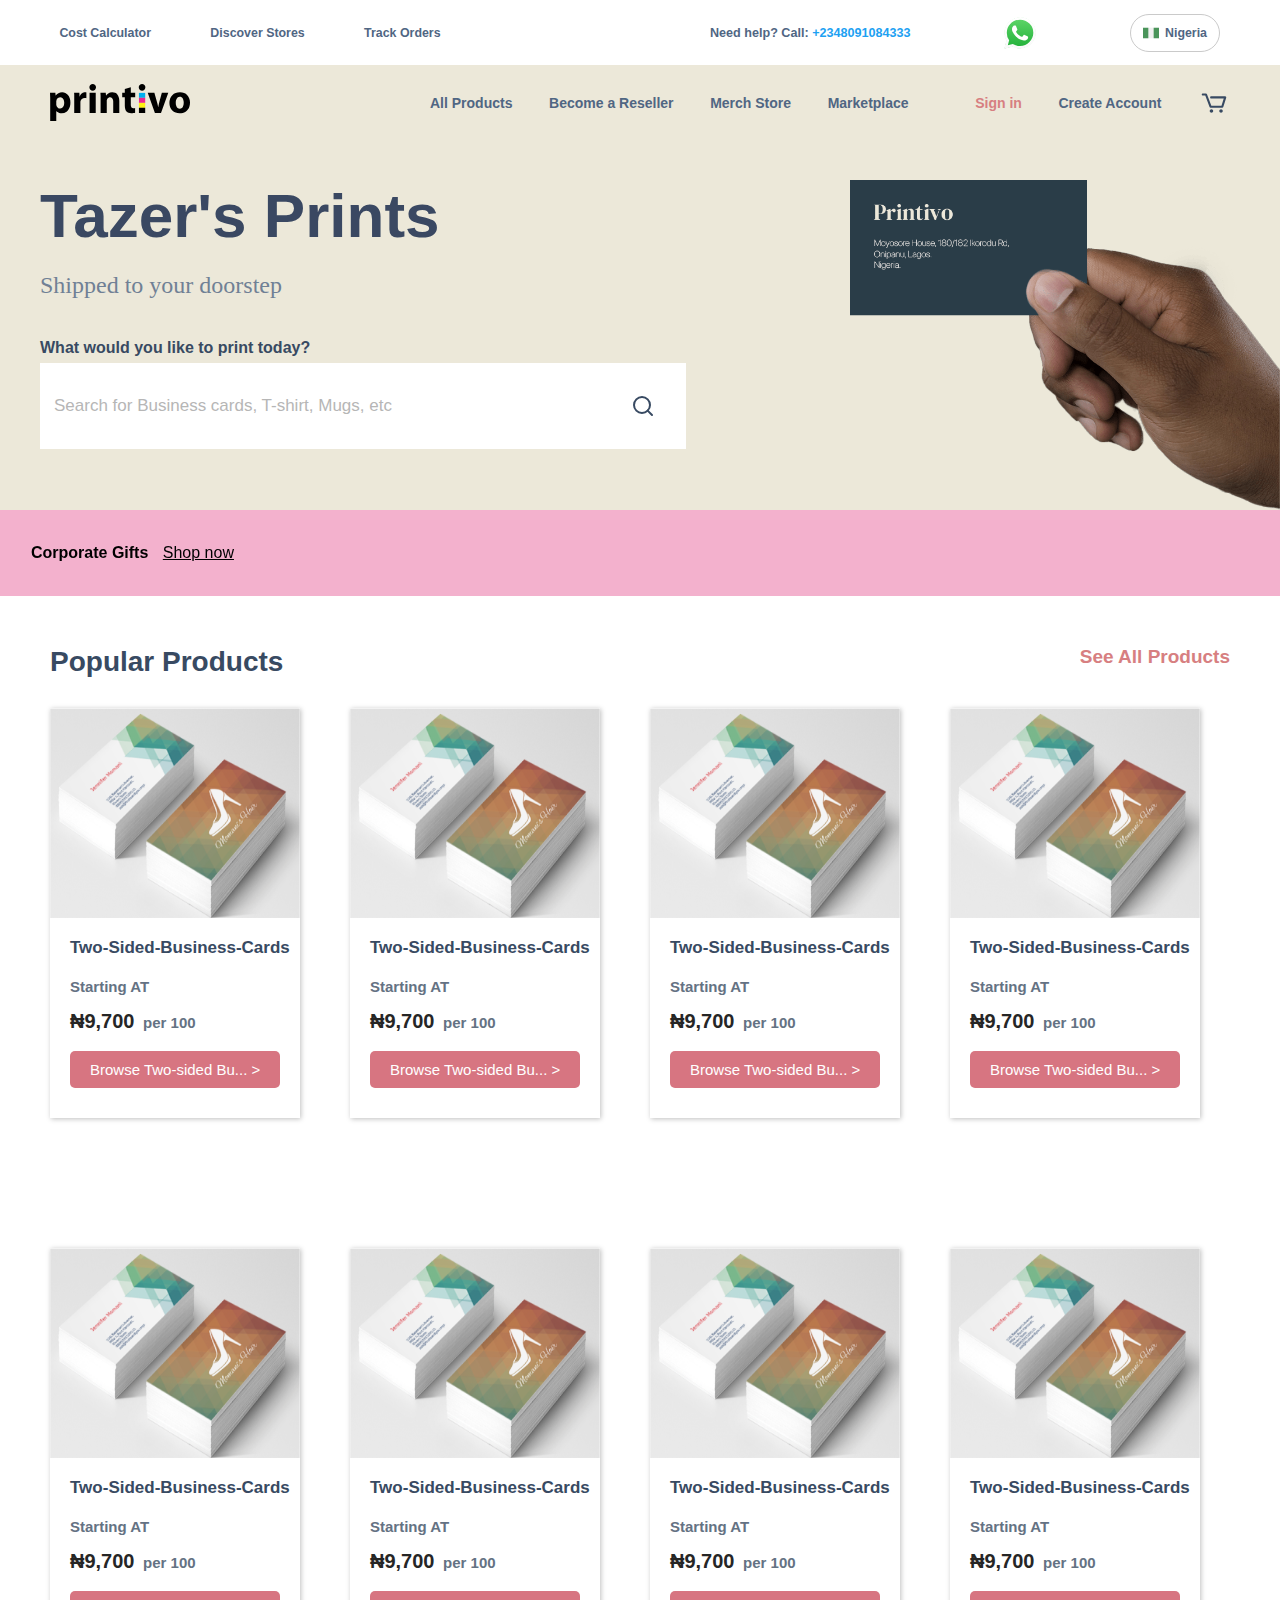
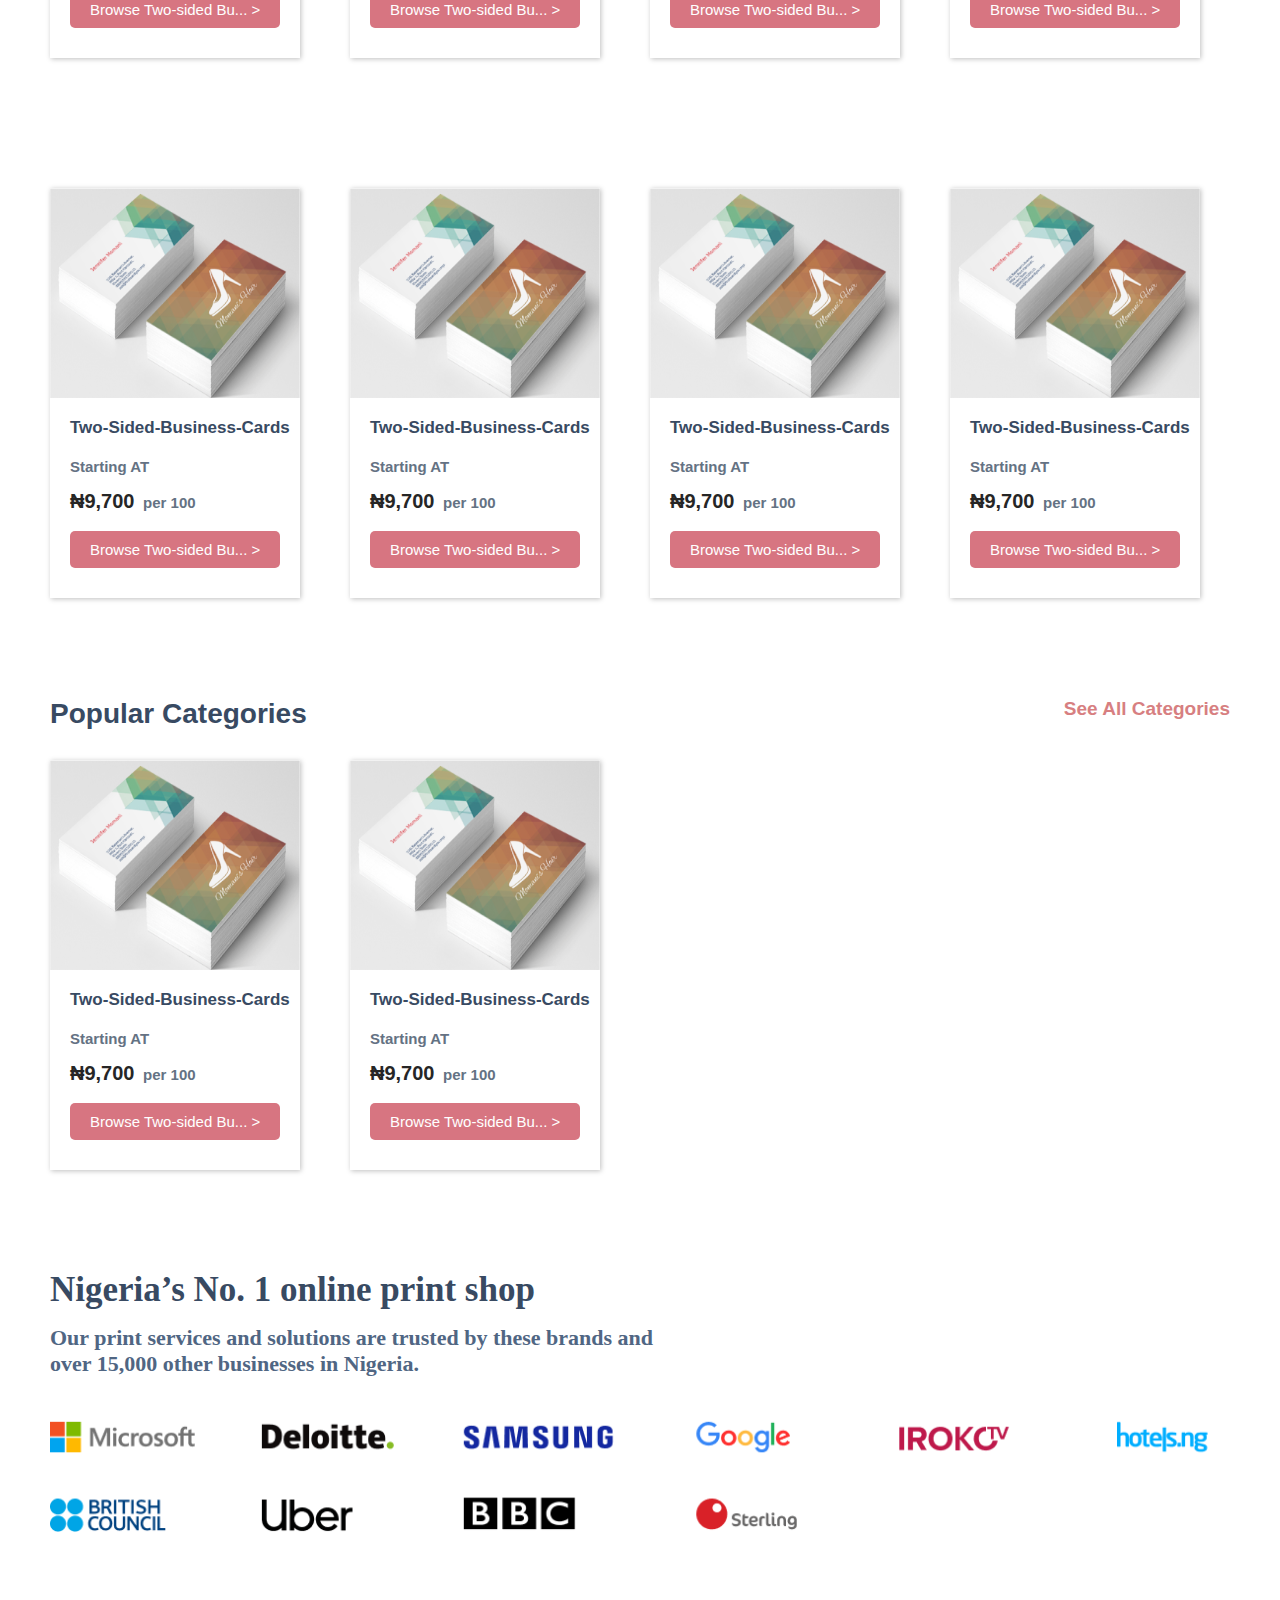
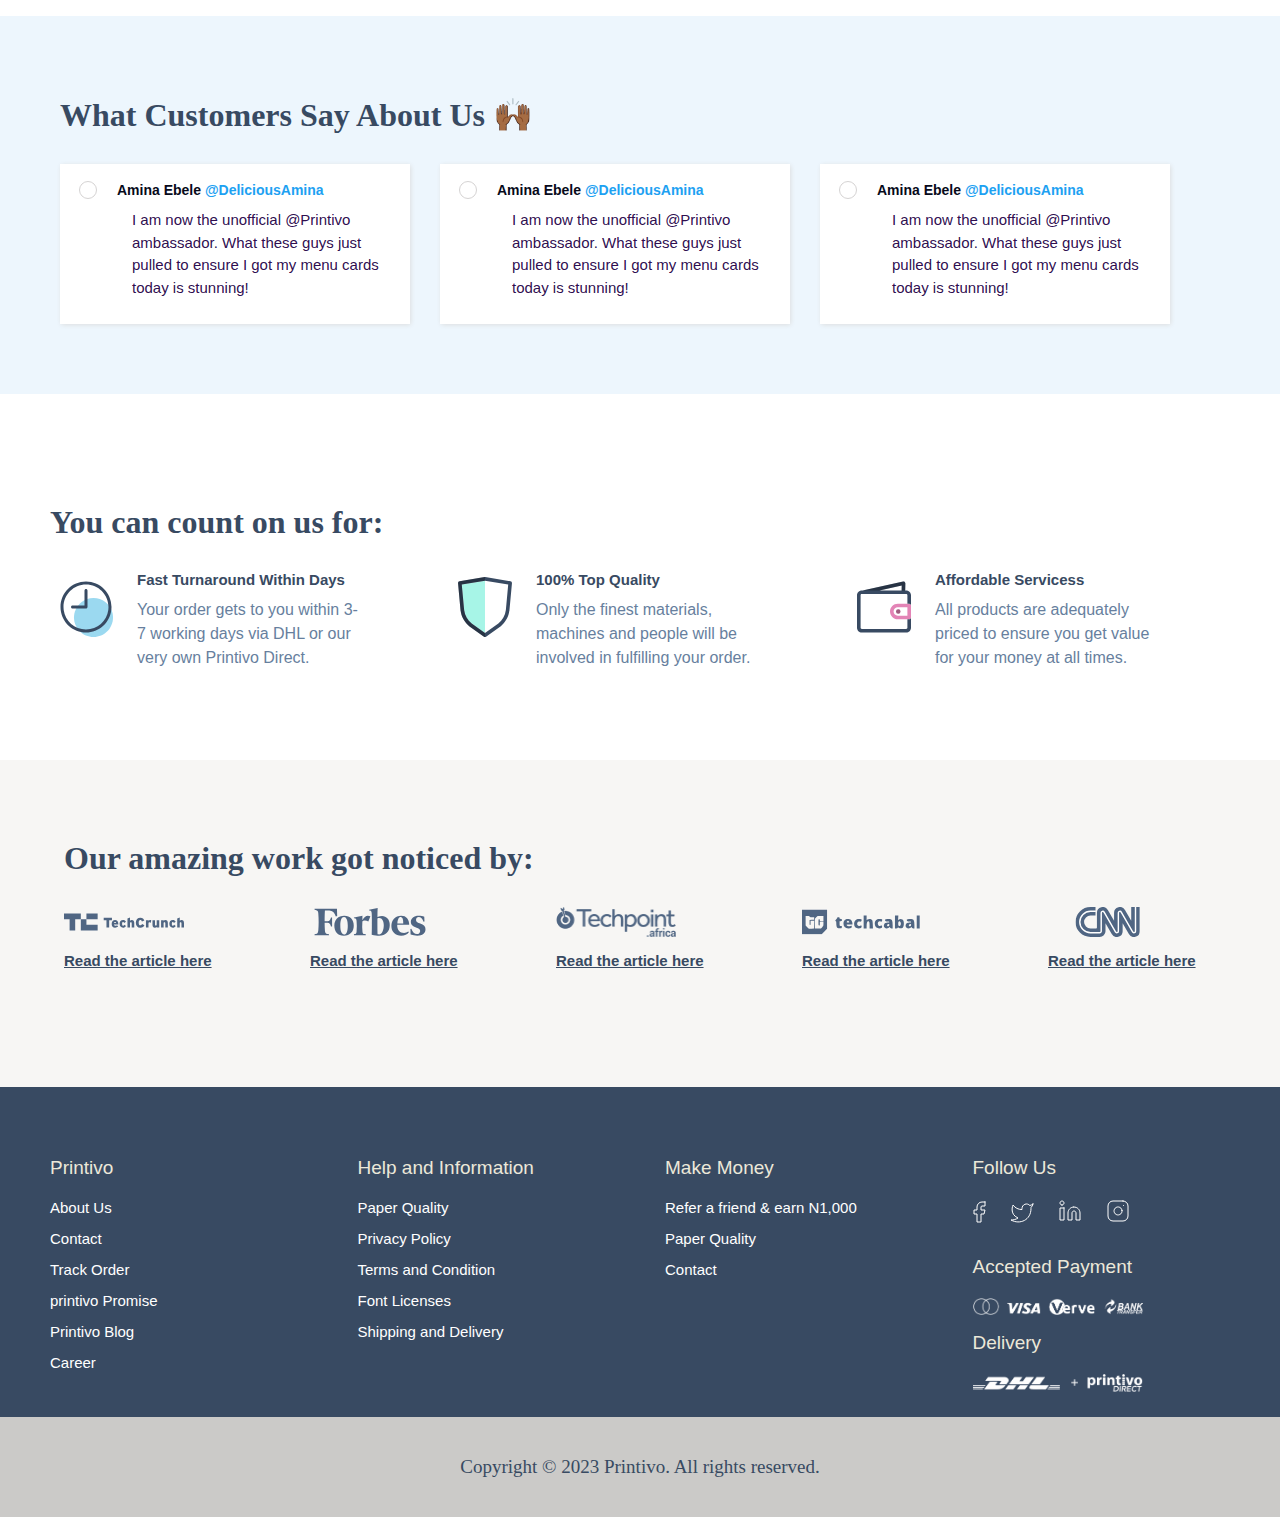
==== index.html @ c2e338c4 "name changed" ====
<!DOCTYPE html>
<html lang="en">
<head>
    <meta charset="UTF-8">
    <meta name="viewport" content="width=device-width, initial-scale=1.0">
    <title>Prinvito</title>
    <link rel="stylesheet" href="/Flexbox.css ">
    <!-- <script src="/flexbox.js"></script> -->
</head>
<body>

    <!-- camoflague navivation bar -->

    <div class="fake-div siteHeader" >
        <div class="fake-div-left">
            <a href="#">Cost Calculator</a>
            <a href="#">Discover Stores</a>
            <a href="#">Track Orders</a>
        </div>
       
        <div class="fake-div-right">
            <p class="need-help">Need help? Call: <a href="">+2348091084333</a></p>
            <img src="/images/Whatsapp-icon.svg" alt="">
            <div>
                <img src="/images/Nigeriaflag-icon.svg" alt="">
                <p>Nigeria</p>
            </div>
        </div>
    </div>

<!-- Navigation -->

    <nav class="siteNav">
        <div class="logo-div">
            <img src="/images/protivo-icon.svg" alt="">
        </div>

        <div class="left">
            <a href="#">All Products</a>
            <a href="#">Become a Reseller</a>
            <a href="#">Merch Store</a>
            <a href="#">Marketplace</a>
            <span> <a href="#">Sign in</a></span>
            <a href="#">Create Account</a>
            <img src="/images/cart-icon.svg" alt="">
        </div>
    </nav>


            <!-- Main1 -->
    <main>
        <div class="main1">
            <div class="left">
                <h1>Tazer's Prints</h1>
                <p class="pp">Shipped to your doorstep</p>
                <p class="oo">What would you like to print today?</p>
                <div class="input-div">
                    <input type="search" placeholder="Search for Business cards, T-shirt, Mugs, etc">
                    <img src="/images/searchicon.svg" alt="">
                </div>
              
            </div>
    
            <div class="right">
                <img src="/images/handcard.png" alt="">
            </div>
        </div>

        <div class="manique"> 
            <p>Corporate Gifts <a href="">Shop now</a> </p>
            <!-- <p>Corporate Gifts <a href="">Shop now</a> </p> -->
        </div>
    </main>


    <!-- Main2-head -->

    <div class="main2-head">
        <h3>Popular Products</h3>
        <a href="">See All Products </a>
    </div>
<div class="main22">
    
    <div class="main-2">
        <div class="image-div">
            <img src="/images/two-sided-business-cards.png" alt="">
        </div>
        <div class="details-div">
            <h2>Two-Sided-Business-Cards</h2 >
            <p class="yy"> Starting AT</p>
            <p>₦9,700 <span>per 100</span></p>
            <button>Browse Two-sided Bu... ></button>
        </div>
    </div>
    <div class="main-2">
        <div class="image-div">
            <img src="/images/two-sided-business-cards.png" alt="">
        </div>
        <div class="details-div">
            <h2>Two-Sided-Business-Cards</h2 >
            <p class="yy"> Starting AT</p>
            <p>₦9,700 <span>per 100</span></p>
            <button>Browse Two-sided Bu... ></button>
        </div>
    </div>
    <div class="main-2">
        <div class="image-div">
            <img src="/images/two-sided-business-cards.png" alt="">
        </div>
        <div class="details-div">
            <h2>Two-Sided-Business-Cards</h2 >
            <p class="yy"> Starting AT</p>
            <p>₦9,700 <span>per 100</span></p>
            <button>Browse Two-sided Bu... ></button>
        </div>
    </div>
    <div class="main-2">
        <div class="image-div">
            <img src="/images/two-sided-business-cards.png" alt="">
        </div>
        <div class="details-div">
            <h2>Two-Sided-Business-Cards</h2 >
            <p class="yy"> Starting AT</p>
            <p>₦9,700 <span>per 100</span></p>
            <button>Browse Two-sided Bu... ></button>
        </div>
    </div>
</div>

<div class="main22">
    
    <div class="main-2">
        <div class="image-div">
            <img src="/images/two-sided-business-cards.png" alt="">
        </div>
        <div class="details-div">
            <h2>Two-Sided-Business-Cards</h2 >
            <p class="yy"> Starting AT</p>
            <p>₦9,700 <span>per 100</span></p>
            <button>Browse Two-sided Bu... ></button>
        </div>
    </div>
    <div class="main-2">
        <div class="image-div">
            <img src="/images/two-sided-business-cards.png" alt="">
        </div>
        <div class="details-div">
            <h2>Two-Sided-Business-Cards</h2 >
            <p class="yy"> Starting AT</p>
            <p>₦9,700 <span>per 100</span></p>
            <button>Browse Two-sided Bu... ></button>
        </div>
    </div>
    <div class="main-2">
        <div class="image-div">
            <img src="/images/two-sided-business-cards.png" alt="">
        </div>
        <div class="details-div">
            <h2>Two-Sided-Business-Cards</h2 >
            <p class="yy"> Starting AT</p>
            <p>₦9,700 <span>per 100</span></p>
            <button>Browse Two-sided Bu... ></button>
        </div>
    </div>
    <div class="main-2">
        <div class="image-div">
            <img src="/images/two-sided-business-cards.png" alt="">
        </div>
        <div class="details-div">
            <h2>Two-Sided-Business-Cards</h2 >
            <p class="yy"> Starting AT</p>
            <p>₦9,700 <span>per 100</span></p>
            <button>Browse Two-sided Bu... ></button>
        </div>
    </div>
</div>

<div class="main22">
    
    <div class="main-2">
        <div class="image-div">
            <img src="/images/two-sided-business-cards.png" alt="">
        </div>
        <div class="details-div">
            <h2>Two-Sided-Business-Cards</h2 >
            <p class="yy"> Starting AT</p>
            <p>₦9,700 <span>per 100</span></p>
            <button>Browse Two-sided Bu... ></button>
        </div>
    </div>
    <div class="main-2">
        <div class="image-div">
            <img src="/images/two-sided-business-cards.png" alt="">
        </div>
        <div class="details-div">
            <h2>Two-Sided-Business-Cards</h2 >
            <p class="yy"> Starting AT</p>
            <p>₦9,700 <span>per 100</span></p>
            <button>Browse Two-sided Bu... ></button>
        </div>
    </div>
    <div class="main-2">
        <div class="image-div">
            <img src="/images/two-sided-business-cards.png" alt="">
        </div>
        <div class="details-div">
            <h2>Two-Sided-Business-Cards</h2 >
            <p class="yy"> Starting AT</p>
            <p>₦9,700 <span>per 100</span></p>
            <button>Browse Two-sided Bu... ></button>
        </div>
    </div>
    <div class="main-2">
        <div class="image-div">
            <img src="/images/two-sided-business-cards.png" alt="">
        </div>
        <div class="details-div">
            <h2>Two-Sided-Business-Cards</h2 >
            <p class="yy"> Starting AT</p>
            <p>₦9,700 <span>per 100</span></p>
            <button>Browse Two-sided Bu... ></button>
        </div>
    </div>
</div> 

<div class="main2-head">
    <h3>Popular Categories</h3>
    <a href="">See All Categories </a>
</div>


<!-- Popular  Categories -->


<div class="main22">
    
    <div class="main-2">
        <div class="image-div">
            <img src="/images/two-sided-business-cards.png" alt="">
        </div>
        <div class="details-div">
            <h2>Two-Sided-Business-Cards</h2 >
            <p class="yy"> Starting AT</p>
            <p>₦9,700 <span>per 100</span></p>
            <button>Browse Two-sided Bu... ></button>
        </div>
    </div>
    <div class="main-2 ">
        <div class="image-div">
            <img src="/images/two-sided-business-cards.png" alt="">
        </div>
        <div class="details-div">
            <h2>Two-Sided-Business-Cards</h2 >
            <p class="yy"> Starting AT</p>
            <p>₦9,700 <span>per 100</span></p>
            <button>Browse Two-sided Bu... ></button>
        </div>
    </div>
</div>

    <!-- Nigeria’s No. 1 online print shop -->

    <div class="main3">
        
            <h3>Nigeria’s No. 1 online print shop <span><img src="" alt=""></span></h3>
            <p>Our print services and solutions are trusted by these brands and <br> over 15,000 other businesses in Nigeria.</p>
            <img src="/images/crown.png" alt="">
       
       
    </div>


    <div class="main4">
        <h1>What Customers Say About Us 🙌🏾</h1>
        <div class="main-div">
            <div class="details">
          
                <div class="details-head">
                   <img src="/images/Twitter.svg" alt="">
                   <p>Amina Ebele <span>@DeliciousAmina</span></p>
                </div>
                <div class="details-body">I am now the unofficial @Printivo <br> ambassador. What these guys just <br> pulled to ensure I got my menu cards <br> today is stunning!</div>
            </div>
            <div class="details">
          
                <div class="details-head">
                   <img src="/images/Twitter.svg" alt="">
                   <p>Amina Ebele <span>@DeliciousAmina</span></p>
                </div>
                <div class="details-body">I am now the unofficial @Printivo <br> ambassador. What these guys just <br> pulled to ensure I got my menu cards <br> today is stunning!</div>
            </div>
            <div class="details">
          
                <div class="details-head">
                   <img src="/images/Twitter.svg" alt="">
                   <p>Amina Ebele <span>@DeliciousAmina</span></p>
                </div>
                <div class="details-body">I am now the unofficial @Printivo <br> ambassador. What these guys just <br> pulled to ensure I got my menu cards <br> today is stunning!</div>
            </div>
        </div>
       
        </div>

    <div class="main5">
            <h1>You can count on us for:</h1>

            <div class="main-main5-details">
                <div class="main5-details">
                    <img src="/images/Colck.svg" alt="">
                    <div>
                        <p class="oo">Fast Turnaround Within Days</p>
                        <p class="op">Your order gets to you within 3- <br> 7 working days via DHL or our <br> very own Printivo Direct.</p>
                    </div>
                </div>
            

            
                <div class="main5-details">
                    <img src="/images/Shield.svg" alt="">
                    <div>
                        <p class="oo">100% Top Quality</p>
                        <p class="op">Only the finest materials, <br> machines and people will be <br> involved in fulfilling your order.</p>
                    </div>
                </div>
           

            
                <div class="main5-details">
                    <img src="/images/Wallet.svg" alt="">
                    <div>
                        <p class="oo">Affordable Servicess</p>
                        <p class="op">All products are adequately <br> priced to ensure you get value <br> for your money at all times.</p>
                    </div>
                </div>

            </div>
        
    </div>

    <div class="main6">
        <h1>Our amazing work got noticed by:</h1>

        <div class="main-main6-logos">
            <div class="main6-logos">
                <img src="/images/techcrunch logo.svg" alt="">
                <a href="#">Read the article here</a>
            </div>
            <div class="main6-logos">
                <img src="/images/Forbes logo.svg" alt="">
                <a href="#">Read the article here</a>
            </div>
            <div class="main6-logos">
                <img src="/images/Techpoint_Logo_ucyvgg.png" alt="">
                <a href="#">Read the article here</a>
            </div>
            <div class="main6-logos">
                <img src="/images/techcabal logo.svg" alt="">
                <a href="#">Read the article here</a>
            </div>
            <div class="main6-logos">
                <img src="/images/CNN logo.svg" alt="">
                <a href="#">Read the article here</a>
            </div>
        </div>
        
    </div>

    <div class="main7">
        <div class="links">
            <p>Printivo</p>
            <a href="#">About Us</a>
            <a href="#">Contact</a>
            <a href="#">Track Order</a>
            <a href="#">printivo Promise</a>
            <a href="#">Printivo Blog</a>
            <a href="#">Career</a>
        </div>
        <div class="links">
            <p>Help and Information</p>
            <a href="#">Paper Quality</a>
            <a href="#">Privacy Policy</a>
            <a href="#">Terms and Condition</a>
            <a href="#">Font Licenses</a>
            <a href="#">Shipping and Delivery</a>
           
        </div>
        <div class="links">
            <p>Make Money</p>
            <a href="#">Refer a friend & earn N1,000</a>
            <a href="#">Paper Quality</a>
            <a href="#">Contact</a>
          
           
          
        </div>
        <div class="links">
            <p>Follow Us</p>
           
           <div class="icons-div">
               <img src="/images/facebook.svg" alt="">
               <img src="/images/twitter-trans.svg" alt="">
               <img src="/images/linkdin.svg" alt="">
               <img src="/images/instgram.svg" alt="">
           </div>
            <p>Accepted Payment</p>
           <img class="imase" src="/images/payment.png" alt="">
           <p>Delivery</p>
           <img class="imase" src="/images/shipping.png" alt="">
        </div>
    </div>


    </div>

    
    <footer>
        Copyright © 2023 Printivo. All rights reserved.
    </footer>

</body>
</html>
---- Flexbox.css ----
*{
    margin: 0;
    box-sizing: border-box;
    
}


.fake-div{
    display: flex;
    justify-content: space-between;
    background-color: white ;
    height: 65px;
}

.fake-div-left{
    display: flex;
    height: 100%;
    align-items: center;
    background-color: white;
    width: 500px;
    justify-content: space-evenly;
}

.fake-div-left a{
    font-family: Arial, Helvetica, sans-serif;
    color: #506683;
    text-decoration: none;
    font-size: 12.4px;
    font-weight: 600;
    cursor: pointer;
}


.fake-div-right{
    display: flex;
    justify-content: space-between;
    width: 570px;
    height: 100%;
    align-items: center;
    /* background-color: lightgreen ; */
}

.fake-div-right div{
    width: 90px;
    align-items: center;
    display: flex;
    justify-content: space-between;
    border: 1px solid rgb(202, 202, 202);
    margin-right: 60px;
    padding: 10px 12px ;
    border-radius: 40px;
    cursor: pointer;
}

.fake-div-right div p{
    font-family: Arial, Helvetica, sans-serif;
    color: #506683;
    text-decoration: none;
    font-size: 12.4px;
    font-weight: 600;
}

.fake-div-right p{
    font-family: Arial, Helvetica, sans-serif;
    color: #506683;
    text-decoration: none;
    font-size: 12.6px;
    font-weight: 600;
}

.fake-div-right img{
    cursor: pointer;
}

.fake-div-right a{
    color: #1da1f2;
    cursor: pointer;
    font-family: Arial, Helvetica, sans-serif;
   
    text-decoration: none;
    font-size: 12.6px;
    font-weight: 600;
}


/* Navigation */


nav{
    height: 75px;
    background-color: #ece8d9;
    display: flex;
    justify-content: space-between;
    align-items: center;
    position: sticky;
    top: 0;
    margin-bottom: 0px;
    z-index: 100;
  
}

.logo-div{
    width: 140px;
    height: 36.13px;
    margin-left: 50px;
}

.logo-div img{
    width: 100%;
    height: 100%;
}

nav .left{
    display: flex;
  
    width: 800px;
    justify-content: space-between;
    align-items: center;
    margin-right: 50px;
}

nav .left a{
    color: #506683;
    cursor: pointer;
    font-family: Arial, Helvetica, sans-serif;
   
    text-decoration: none;
    font-size: 14px;
    font-weight: 700;
    
}

nav .left a:hover{
    color: #465870;
}

.left span a{
    color:#d77f81;
    margin-left: 30px;
}

.left span a:hover{
    color:#d77f81;
    
}

.left img{
    cursor: pointer;
}

/* main1 */



.main1{
    display: flex;
    background-color: #ece8d9;
    margin-top: 0px;
    height: 370px;
    justify-content: space-between;
}

.main1 .left{
    /* background-color: lightblue; */
    width: 700px;
    display: flex;
    /* align-items: center; */
    flex-direction: column;
    
    padding-left: 40px;
    padding-top: 40px;


}

.main1 .left h1{
    font-family: Verdana, Geneva, Tahoma, sans-serif;
    font-size: 62px;
    color: #3a4862;
    margin-bottom: 21px;
}

.main1 .left .pp{
    color: #708095;
    font-size: 24px;
    margin-bottom: 40px;
}

.main1 .left .oo{
    font-size: 16px;
    color: #384a62;
    font-weight: bold;
    margin-bottom: 6px;
    font-family: Arial, Helvetica, sans-serif;
}

.main1 .left input{
    width: 560px;
    padding: 31px 14px;
    border: 0px solid;
    outline: none;
}

.main1 .left input::placeholder{
    font-family: Arial, Helvetica, sans-serif;
    color: rgb(182, 182, 182);
    font-size: 17px;
}



.input-div{
    display: flex;
}

.input-div img{
    padding: 31px;
    background-color: white;
}

.main1 .right{
    display: flex;
    align-items: flex-end;
   
}

.main1 .right img{
    width: 430px;
    height: 330px;
}

/* marquee */

.manique{
    padding: 31px;
    background-color: #f3b1cd;  
    overflow-x: hidden;
    display: flex;
    justify-content: space-between;
}

.manique p{
    font-family: Arial, Helvetica, sans-serif;
    font-weight: bold;
    animation-timing-function: cubic-bezier(0.77, 0, 0.175, 1);
    animation-duration: 2s;
    animation-name: aeroplane;
    /* animation-delay: 2s; */
    animation-fill-mode: forwards;
    animation-iteration-count: 100000;
    animation-direction: normal;
    position: relative;
    z-index: 1000;
}

@keyframes aeroplane {
    0% {
        transform: translate(3400px);
    }
    /* 25% {
        background-color: yellow; left: 50px; top: 0px;
    }  */
    /* 50% {
       background-color:; left: 100%; top: 0px;
    } */
    /* 75{
        background-color:; left: 150px; top: 0px;
    }   */
     
    100% {
        transform: translate(40%);
    }
}

.manique a{
    font-weight: 300;
    color: black;
    line-height: 1.5;
    margin-left: 10px;
}

.manique a:hover{
    color: rgb(90, 90, 90);
}

.main2-head{
    display: flex;
    justify-content: space-between;
    margin-left: 50px;
    margin-right: 50px;
    margin-top: 50px;
}

.main2-head h3{
    font-size: 28px;
    font-family: Arial, Helvetica, sans-serif;
    color: #384a62;
}

.main2-head a{
    font-size: 19px;
    color: #D77f81;
    text-decoration: none;
    font-family: Arial, Helvetica, sans-serif;
    font-weight: bold;
}

.main-2{
    margin-left: 50px;
    margin-top: 30px;
    width: 250px;
    box-shadow: 1px 1px 5px rgb(191, 191, 191);
}

.main-2 .image-div{
    width: 250px;
    height: 210px;
    overflow: hidden;
}

.main-2 .image-div img{
    width: 100%;
    height: 100%;
}

.main-2 .image-div img:hover{
   
   transform: scale(1.3);
   transition: ease-in-out 0.3s;
}

.main-2 .details-div{
    height: 200px;
    padding-left: 20px;
    padding-top: 20px;
}

.main-2 .details-div h2{
    font-family: Arial, Helvetica, sans-serif;
    font-size: 17px;
    color: #384a62;
    margin-bottom: 20px;
}

.main-2 .details-div .yy{
    font-family: Arial, Helvetica, sans-serif;
    color: #647283;
    font-size: 15px;
    font-weight: 600;
    margin-bottom: 15px;
}

.main-2 .details-div p{
    font-family: Arial, Helvetica, sans-serif;
    font-weight: bold;
    color: rgb(38, 38, 38);
    font-size: 20px;
    margin-bottom: 18px;

}

.main-2 .details-div p span{
    font-family: Arial, Helvetica, sans-serif;
    color: #647283;
    font-size: 15px;
    font-weight: 600;
    margin-left: 3px;
}

.main-2 .details-div button{
    padding: 10px 20px;
    font-family: Arial, Helvetica, sans-serif;
    font-size: 15px;
    background-color: #d77581;
    border: none;
    color: white;
    border-radius: 5px;
}

.main-2 .details-div button:hover{
    transform: scale(1.1);
    transition: ease-in-out 0.2s;
}

.main22{
    display: flex;
    margin-bottom: 100px;
}

.main3{
    padding-left: 50px;
    margin-top: 14  0px;
}

.main3 h3{
    font-size: 35px;
    color: #384a62;
    margin-bottom: 15px;
   

}


.main3 img{
    width: 1200px;
}


.main3 p{
    color: #506683;
    font-size: 22px;
    font-weight: bold;
    font-family: Cambria, Cochin, Georgia, Times, 'Times New Roman', serif;
    margin-bottom: 33px;
  
}

.main4{
    background-color: #EDF6FD;
    margin-top: 80px;
    padding-left: 30px;
    padding-top: 80px;
    padding-bottom: 70px;
}

.main4 .main-div{
    display: flex;
}

.main4 h1{
    color: #384A62;
    margin-bottom: 30px;
    margin-left: 30px;
}

.details{
    background-color: white;
    margin-left: 30px;
    width: 350px;
    padding-left: 19px;
    padding-top: 17px;
    height: 160px;
    box-shadow: .5px .5px 5px rgb(218, 218, 218);

}

.details .details-head{
    display: flex;
    align-items: center;
    margin-bottom: 10px;
    font-weight: bold;
}


 .details .details-head img{
     width: 17px;
     border: 1px solid rgb(213, 211, 211);
     padding: 8px;
     border-radius: 20px;
     margin-right: 20px;
 }

 .details .details-head p{
     font-size: 14px;
     font-family: Arial, Helvetica, sans-serif;
     color: #070a1a;
     line-height: 0.8;
 }

 .details .details-head span{
    color: #1Da1f2;
 }

 .details .details-body{
     margin-left: 53px;
     color: #230046f5;
     font-size: 15px;
     line-height: 1.2;
     font-family: Arial, Helvetica, sans-serif;
     line-height: 1.5;
 }

 .main5{
    color: #384A62;
    margin-top: 110px;
    margin-left: 50px;
    /* border-bottom: 1px solid black; */
    padding-bottom: 90px;
 }

 .main5 h1{
    color: #384A62;
    margin-bottom: 30px;
 }

 .main5 .main5-details{
     display: flex;
     align-items: flex-start;
     /* border: 1px solid red; */
     width: 360px;
     margin-right: 39px;
 }

 .main5-details img{
     margin-right: 15px;
 }

 .main5 .main5-details div .oo{
     margin-bottom: 10px;
     font-size: 15px;
     font-weight: bold;
     font-family: Arial, Helvetica, sans-serif;
 }

 .main5 .main5-details div .op{
     color: #677f9e;
     font-family: Arial, Helvetica, sans-serif;
     line-height: 1.5;
 }

 .main-main5-details{
     display: flex;

 }

 .main6{
     padding-top: 80px;
    padding-left: 50px;
    padding-bottom: 80px;
    background-color: #F7F6F4;
 }

 .main6 h1{
    color: #384A62;
    margin-bottom: 30px;
    margin-left: 14px;
 }

 .main-main6-logos{
     display: flex;
     
 }

 .main6-logos{
     display: flex;
     flex-direction: column;
     width: 200px;margin-left: 14px;
     height: 100px;
    justify-content: flex-start;
    margin-right: 40px;
     
    

 }

 .main6-logos a{
     /* text-decoration: none; */
     color: #384A62;
     font-family: Arial, Helvetica, sans-serif;
     font-size: 15px;
     margin-top: 15px;
     font-weight: 600;
     cursor: pointer;
 }

 .main6-logos img{
    width: 120px;
    height: 30px;
 }

 .main7{
    background-color: #384A62;
    padding-left: 50px;
    padding-top: 70px;
   height: 330px;
   display: flex;
  
 }

 .main7 .links{
     display: flex;
     flex-direction: column;
     margin-right: 110px;
     width: 260px;
    
 }

 .main7 .links a{
     color: white;
     text-decoration: none;
     margin-bottom: 14px;
     font-family: Arial, Helvetica, sans-serif;
     font-size: 15px;
 }

 .main7 .links p{
     color: #ECE8D9;
     font-size: 19px;
     margin-bottom: 20px;
     font-family: Arial, Helvetica, sans-serif;
 }
.links .icons-div img{
    margin-right: 20px;
}

.links .icons-div{
    margin-bottom: 29px;
}

.imase{
    width: 170px;
    margin-bottom: 17px;
}

footer{
    background-color: #CBCAC8;
    color: #384a62;
    display: flex;
    justify-content: center;
    height: 100px;
    font-size: 19px;
    font-family: 'Times New Roman', Times, serif;
    align-items: center;
}


/* mobile screen responsiveness */

@media (max-width: 475px) {
    
   

    .fake-div-left{
        display: none;
        
    }

 .fake-div-right{
    margin-left: 12px;
    margin-right: 0px;
    width: 360px;
    /* border: 1px solid red; */
    padding-right: 2px;
    
 }

 .fake-div-right p{
    font-size: 10px;
 }

 .fake-div-right img{
    margin-left: 6px;
    margin-right: 0px;
 }

 .fake-div-right div{
    margin-right: 2px;
    margin-left: 0px;
 }

 .fake-div-right div{
    /* margin-right: 5px; */
    width: 90px;
    align-items: center;
    display: flex;
    justify-content: space-between;
    border: 1px solid rgb(202, 202, 202);
   
    padding: 10px 5px ;
    border-radius: 40px;
    cursor: pointer;
 }

 .fake-div-right div img{
    margin-right: 0px;
 }

 .siteNav {
    width: 400px;
 }

 .siteNav .left{
    margin-right: 10px;
    padding-right: 20px;
 }

 .siteNav .left > a{
    display: none;
 }

 .siteNav .left span{
    margin-right: 0px;
    margin-left: 45px;
 }

 .siteNav .left img{
    margin-right: 0px;
 }

 Nav .logo-div {
    width: 100px;
    height: 100px;
    margin-left: 25px;
    margin-right: 40px;
 }

 Nav .logo-div img{
    height: 100%;
    width: 100px;
 }

 .main1 {
    width: 400px;
    height: 280px;
 }

 .main1 .left{
    padding-left: 20px;
    /* border: 1px solid red; */
    width: 400px;
 }

 .main1 .left h1{
    font-family: Verdana, Geneva, Tahoma, sans-serif;
    font-size: 32px;
    color: #3a4862;
    margin-bottom: 21px;
 }

 .main1 .right{
    display: none;
 }

 .main22 {
    flex-direction: column;
 }

 .input-div{
    margin-top: 20px;
    width: 350px;
    height: 20px;
    margin-bottom: 0px;
 }

 .main1 .left h1{
    font-size: 25px;
 }

 .main1 .left .pp{
    font-size: 18px;
    margin-bottom: 16px;
    
 }

 .main1 .left .oo{
    font-size: 14px;
    margin-bottom: 16px;

 }

 .main1 .left .input-div input{
    width: 300px;
    padding: 25px 7px;
    border: 0px solid;
    outline: none;
    margin-right: -1px;
}

.main1 .left .input-div img{
    height: 50px;
    color: black;
    margin-left: 0px;
    padding-left: 5px;
    padding-right: 5px;
    padding-top: 14px;
    padding-bottom: 14px;
}

nav {
    position: sticky;
    top: 0;
}

.manique {
    padding: 15px;
    width: 400px;
}

.main2-head{
    margin-left: 25px;
}

.main2-head h3{
    font-size: 15px;
}

.main2-head a{
    font-size: 15px;
}

.main22{
    margin-left: 23px;
    margin-bottom: 10px;
}

.main-2{
    margin-left: 18px;
    margin-top: 30px;
    width: 330px;
}

.main-2 .image-div{
    width: 330px;
}

.main3{
    margin-left: 0px;
    padding-left: 25px;
    padding-bottom: 30px;
}

.main3 img{
    width: 300px;
    margin-bottom: 20px;
   
}

.main3 p{
    font-size: 15px;
}

.main3 h3{
    font-size: 20px;
    margin-top: 30px;
}

.main4{
    padding-left: 0px;
    padding-right: 10px;
    margin-left: 0px;
    margin-top: 20px;
    padding-top: 20px;
}

.main4 h1{
    font-size: 20px;
    margin-top: 10px;
    padding-top: 0px;
    margin-bottom: 70px;
}

.main4 .main-div{
    display: flex;
    margin-left: 0px;
    align-items: center;
    flex-direction: column;
}

.main4 .main-div .details{
    margin-left: 10px;

}

.main5{
    padding-bottom:10px;
    padding-top: 10px;
    margin-left: 25px;
}

.main5 h1{
    font-size: 24px;
    margin-top: 0px;
}

.main5 .main-main5-details{
    flex-direction: column;
}

.main5 .main-main5-details .main5-details{
    margin-bottom: 30px;
}

.main6{
    padding-left: 20px;
    padding-bottom: 20px;
}

.main6 h1{
    font-size: 20px;
}

.main-main6-logos{
    flex-direction: column;
   align-items: center;
   
    
}

.main-main6-logos img{
    margin-right: 40px;
}

.main-main6-logos .main6-logos{
    flex-direction: column;
    width: 200px;
    align-items: center;
    justify-content: center;
    
    
}

.main6-logos{
    margin-bottom: 30px;
}

.main6-logos a{
    font-size: 20px;
}

.main7{
    flex-direction: column;
   
    display: flex;
    align-items: center;
    justify-content: space-around;
    height: fit-content;
    padding-top: 25px;
}


/* .main7{
    background-color: #384A62;
    padding-left: 50px;
    padding-top: 70px;
   height: 330px;
   display: flex;
  
 } */


.main7 .links{
    margin-bottom: 20px;
    align-items: center;
}
}
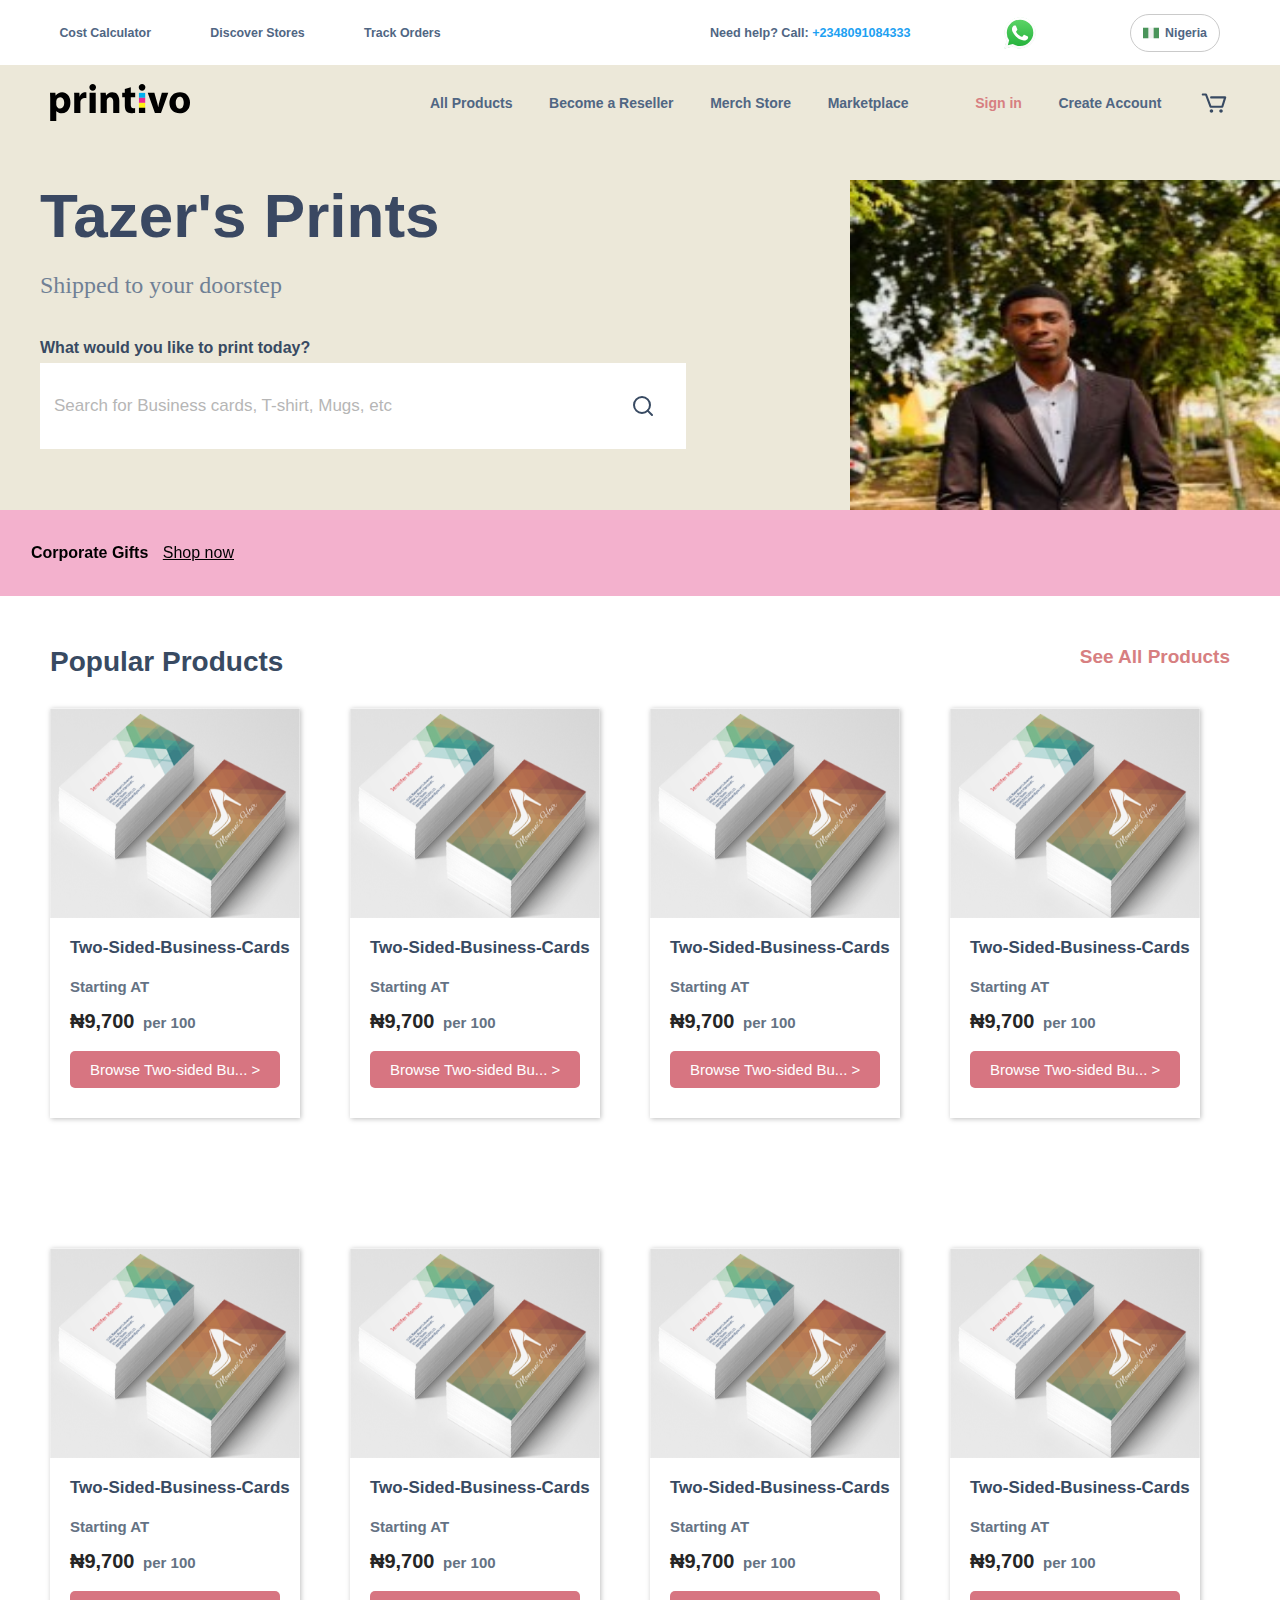
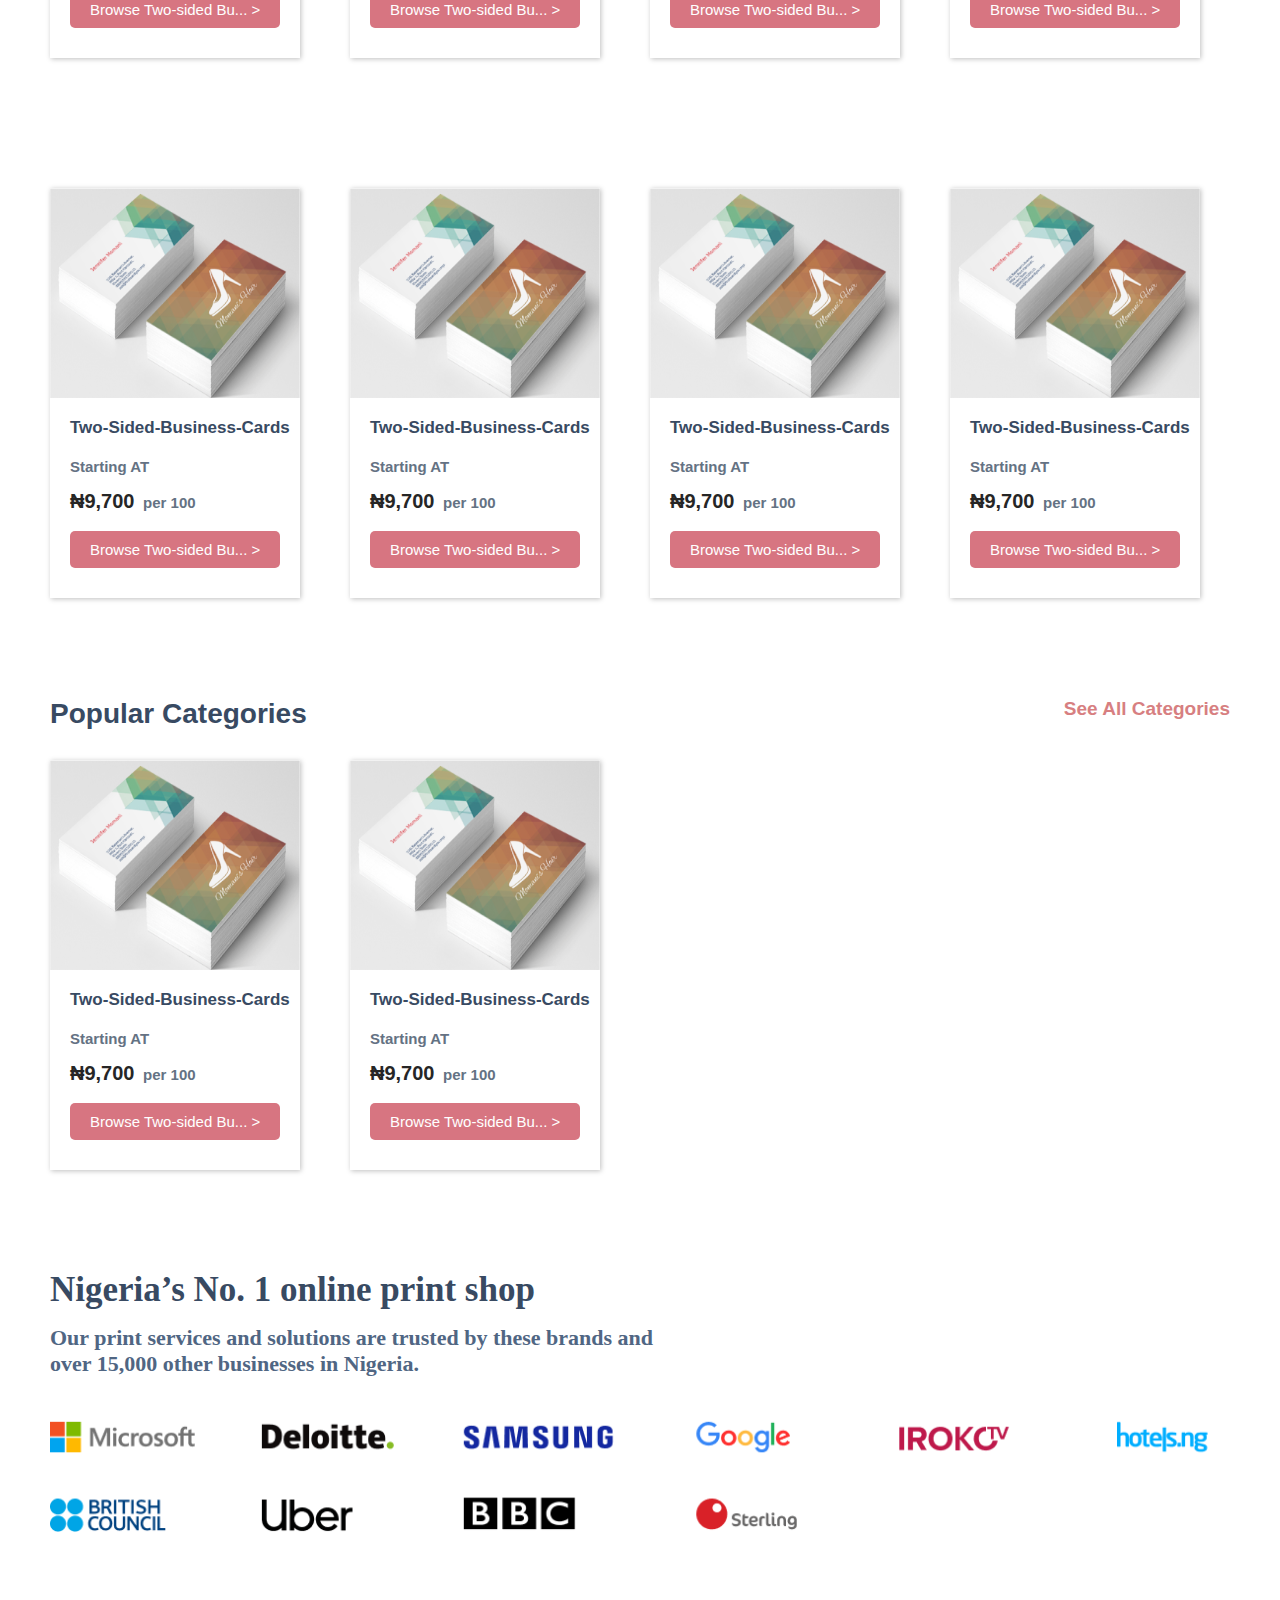
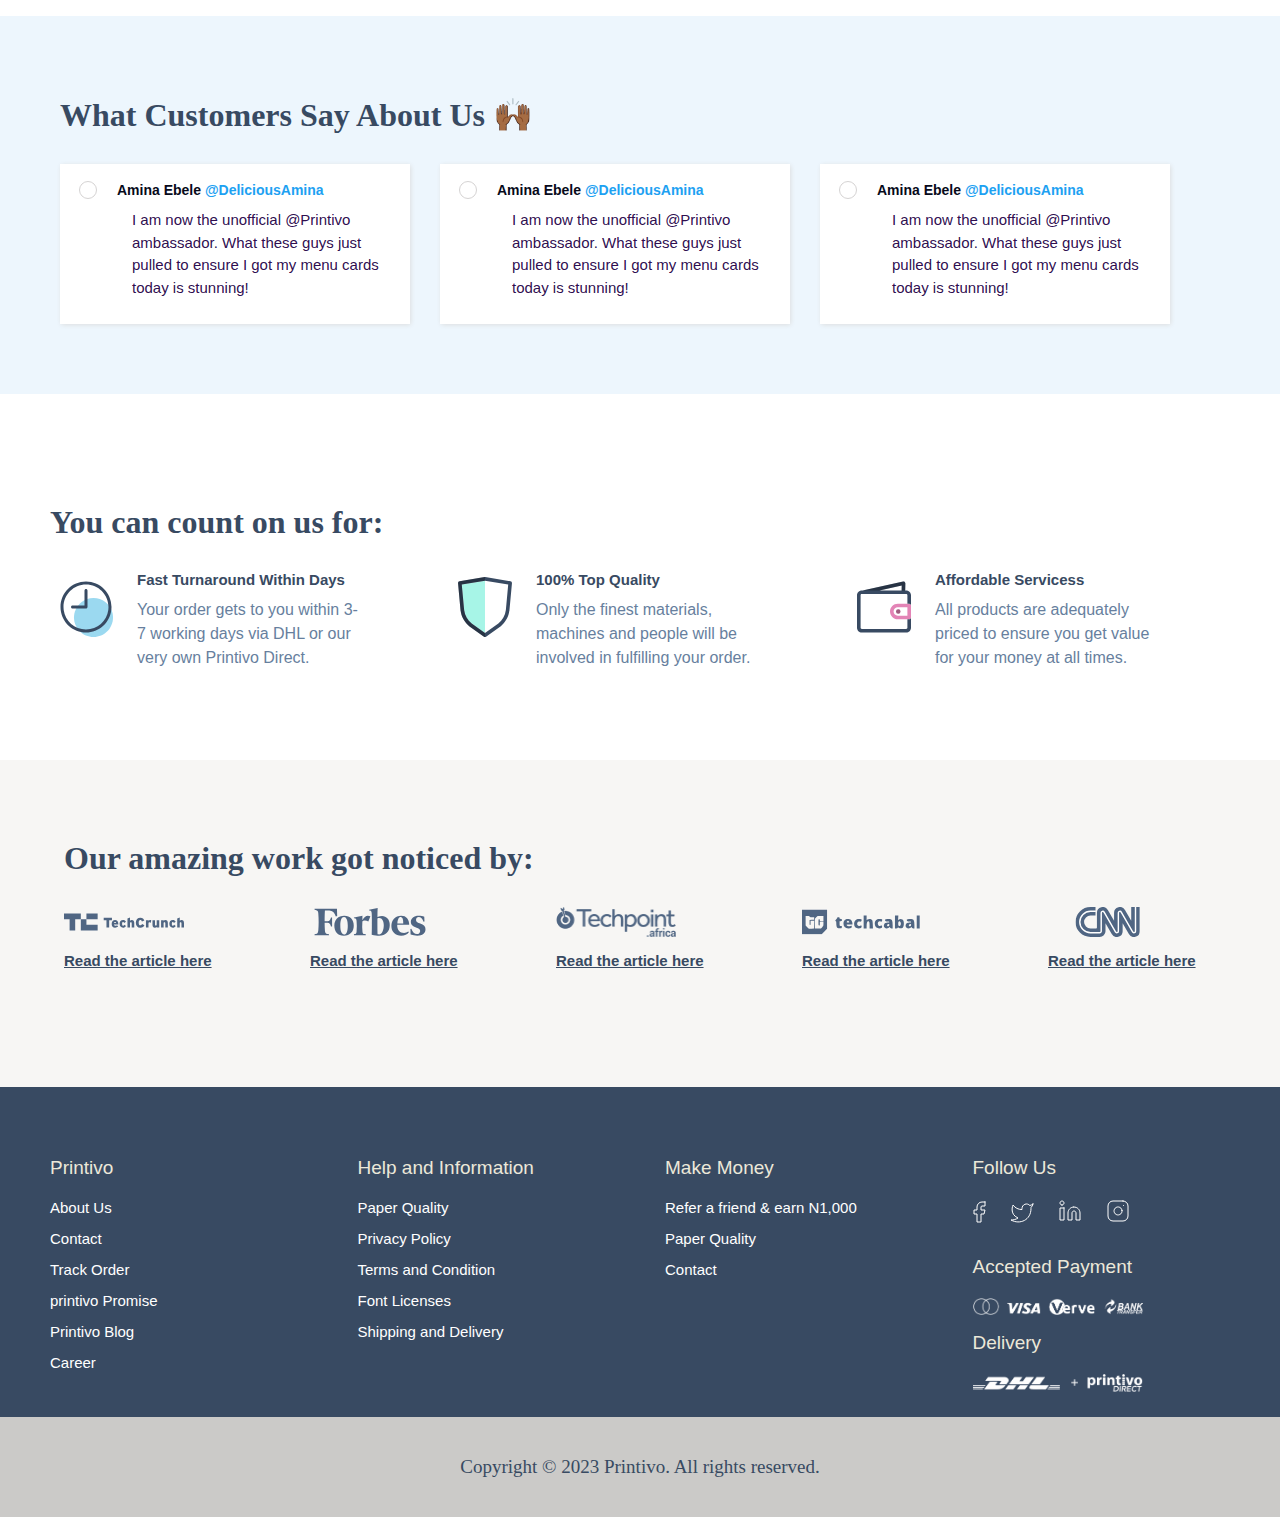
==== commit 93d546c2: "Update index.html" ====
--- a/index.html
+++ b/index.html
@@ -4,7 +4,7 @@
     <meta charset="UTF-8">
     <meta name="viewport" content="width=device-width, initial-scale=1.0">
     <title>Prinvito</title>
-    <link rel="stylesheet" href="/Flexbox.css ">
+    <link rel="stylesheet" href="styles.css ">
     <!-- <script src="/flexbox.js"></script> -->
 </head>
 <body>
@@ -20,9 +20,9 @@
        
         <div class="fake-div-right">
             <p class="need-help">Need help? Call: <a href="">+2348091084333</a></p>
-            <img src="/images/Whatsapp-icon.svg" alt="">
+            <img src="images/Whatsapp-icon.svg" alt="">
             <div>
-                <img src="/images/Nigeriaflag-icon.svg" alt="">
+                <img src="images/Nigeriaflag-icon.svg" alt="">
                 <p>Nigeria</p>
             </div>
         </div>
@@ -32,7 +32,7 @@
 
     <nav class="siteNav">
         <div class="logo-div">
-            <img src="/images/protivo-icon.svg" alt="">
+            <img src="images/protivo-icon.svg" alt="">
         </div>
 
         <div class="left">
@@ -42,7 +42,7 @@
             <a href="#">Marketplace</a>
             <span> <a href="#">Sign in</a></span>
             <a href="#">Create Account</a>
-            <img src="/images/cart-icon.svg" alt="">
+            <img src="images/cart-icon.svg" alt="">
         </div>
     </nav>
 
@@ -56,13 +56,13 @@
                 <p class="oo">What would you like to print today?</p>
                 <div class="input-div">
                     <input type="search" placeholder="Search for Business cards, T-shirt, Mugs, etc">
-                    <img src="/images/searchicon.svg" alt="">
+                    <img src="images/searchicon.svg" alt="">
                 </div>
               
             </div>
     
             <div class="right">
-                <img src="/images/handcard.png" alt="">
+                <img src="images/Awosika-Ayomide.jpg" alt="">
             </div>
         </div>
 
@@ -83,40 +83,40 @@
     
     <div class="main-2">
         <div class="image-div">
-            <img src="/images/two-sided-business-cards.png" alt="">
-        </div>
-        <div class="details-div">
-            <h2>Two-Sided-Business-Cards</h2 >
-            <p class="yy"> Starting AT</p>
-            <p>₦9,700 <span>per 100</span></p>
-            <button>Browse Two-sided Bu... ></button>
-        </div>
-    </div>
-    <div class="main-2">
-        <div class="image-div">
-            <img src="/images/two-sided-business-cards.png" alt="">
-        </div>
-        <div class="details-div">
-            <h2>Two-Sided-Business-Cards</h2 >
-            <p class="yy"> Starting AT</p>
-            <p>₦9,700 <span>per 100</span></p>
-            <button>Browse Two-sided Bu... ></button>
-        </div>
-    </div>
-    <div class="main-2">
-        <div class="image-div">
-            <img src="/images/two-sided-business-cards.png" alt="">
-        </div>
-        <div class="details-div">
-            <h2>Two-Sided-Business-Cards</h2 >
-            <p class="yy"> Starting AT</p>
-            <p>₦9,700 <span>per 100</span></p>
-            <button>Browse Two-sided Bu... ></button>
-        </div>
-    </div>
-    <div class="main-2">
-        <div class="image-div">
-            <img src="/images/two-sided-business-cards.png" alt="">
+            <img src="images/two-sided-business-cards.png" alt="">
+        </div>
+        <div class="details-div">
+            <h2>Two-Sided-Business-Cards</h2 >
+            <p class="yy"> Starting AT</p>
+            <p>₦9,700 <span>per 100</span></p>
+            <button>Browse Two-sided Bu... ></button>
+        </div>
+    </div>
+    <div class="main-2">
+        <div class="image-div">
+            <img src="images/two-sided-business-cards.png" alt="">
+        </div>
+        <div class="details-div">
+            <h2>Two-Sided-Business-Cards</h2 >
+            <p class="yy"> Starting AT</p>
+            <p>₦9,700 <span>per 100</span></p>
+            <button>Browse Two-sided Bu... ></button>
+        </div>
+    </div>
+    <div class="main-2">
+        <div class="image-div">
+            <img src="images/two-sided-business-cards.png" alt="">
+        </div>
+        <div class="details-div">
+            <h2>Two-Sided-Business-Cards</h2 >
+            <p class="yy"> Starting AT</p>
+            <p>₦9,700 <span>per 100</span></p>
+            <button>Browse Two-sided Bu... ></button>
+        </div>
+    </div>
+    <div class="main-2">
+        <div class="image-div">
+            <img src="images/two-sided-business-cards.png" alt="">
         </div>
         <div class="details-div">
             <h2>Two-Sided-Business-Cards</h2 >
@@ -131,40 +131,40 @@
     
     <div class="main-2">
         <div class="image-div">
-            <img src="/images/two-sided-business-cards.png" alt="">
-        </div>
-        <div class="details-div">
-            <h2>Two-Sided-Business-Cards</h2 >
-            <p class="yy"> Starting AT</p>
-            <p>₦9,700 <span>per 100</span></p>
-            <button>Browse Two-sided Bu... ></button>
-        </div>
-    </div>
-    <div class="main-2">
-        <div class="image-div">
-            <img src="/images/two-sided-business-cards.png" alt="">
-        </div>
-        <div class="details-div">
-            <h2>Two-Sided-Business-Cards</h2 >
-            <p class="yy"> Starting AT</p>
-            <p>₦9,700 <span>per 100</span></p>
-            <button>Browse Two-sided Bu... ></button>
-        </div>
-    </div>
-    <div class="main-2">
-        <div class="image-div">
-            <img src="/images/two-sided-business-cards.png" alt="">
-        </div>
-        <div class="details-div">
-            <h2>Two-Sided-Business-Cards</h2 >
-            <p class="yy"> Starting AT</p>
-            <p>₦9,700 <span>per 100</span></p>
-            <button>Browse Two-sided Bu... ></button>
-        </div>
-    </div>
-    <div class="main-2">
-        <div class="image-div">
-            <img src="/images/two-sided-business-cards.png" alt="">
+            <img src="images/two-sided-business-cards.png" alt="">
+        </div>
+        <div class="details-div">
+            <h2>Two-Sided-Business-Cards</h2 >
+            <p class="yy"> Starting AT</p>
+            <p>₦9,700 <span>per 100</span></p>
+            <button>Browse Two-sided Bu... ></button>
+        </div>
+    </div>
+    <div class="main-2">
+        <div class="image-div">
+            <img src="images/two-sided-business-cards.png" alt="">
+        </div>
+        <div class="details-div">
+            <h2>Two-Sided-Business-Cards</h2 >
+            <p class="yy"> Starting AT</p>
+            <p>₦9,700 <span>per 100</span></p>
+            <button>Browse Two-sided Bu... ></button>
+        </div>
+    </div>
+    <div class="main-2">
+        <div class="image-div">
+            <img src="images/two-sided-business-cards.png" alt="">
+        </div>
+        <div class="details-div">
+            <h2>Two-Sided-Business-Cards</h2 >
+            <p class="yy"> Starting AT</p>
+            <p>₦9,700 <span>per 100</span></p>
+            <button>Browse Two-sided Bu... ></button>
+        </div>
+    </div>
+    <div class="main-2">
+        <div class="image-div">
+            <img src="images/two-sided-business-cards.png" alt="">
         </div>
         <div class="details-div">
             <h2>Two-Sided-Business-Cards</h2 >
@@ -179,40 +179,40 @@
     
     <div class="main-2">
         <div class="image-div">
-            <img src="/images/two-sided-business-cards.png" alt="">
-        </div>
-        <div class="details-div">
-            <h2>Two-Sided-Business-Cards</h2 >
-            <p class="yy"> Starting AT</p>
-            <p>₦9,700 <span>per 100</span></p>
-            <button>Browse Two-sided Bu... ></button>
-        </div>
-    </div>
-    <div class="main-2">
-        <div class="image-div">
-            <img src="/images/two-sided-business-cards.png" alt="">
-        </div>
-        <div class="details-div">
-            <h2>Two-Sided-Business-Cards</h2 >
-            <p class="yy"> Starting AT</p>
-            <p>₦9,700 <span>per 100</span></p>
-            <button>Browse Two-sided Bu... ></button>
-        </div>
-    </div>
-    <div class="main-2">
-        <div class="image-div">
-            <img src="/images/two-sided-business-cards.png" alt="">
-        </div>
-        <div class="details-div">
-            <h2>Two-Sided-Business-Cards</h2 >
-            <p class="yy"> Starting AT</p>
-            <p>₦9,700 <span>per 100</span></p>
-            <button>Browse Two-sided Bu... ></button>
-        </div>
-    </div>
-    <div class="main-2">
-        <div class="image-div">
-            <img src="/images/two-sided-business-cards.png" alt="">
+            <img src="images/two-sided-business-cards.png" alt="">
+        </div>
+        <div class="details-div">
+            <h2>Two-Sided-Business-Cards</h2 >
+            <p class="yy"> Starting AT</p>
+            <p>₦9,700 <span>per 100</span></p>
+            <button>Browse Two-sided Bu... ></button>
+        </div>
+    </div>
+    <div class="main-2">
+        <div class="image-div">
+            <img src="images/two-sided-business-cards.png" alt="">
+        </div>
+        <div class="details-div">
+            <h2>Two-Sided-Business-Cards</h2 >
+            <p class="yy"> Starting AT</p>
+            <p>₦9,700 <span>per 100</span></p>
+            <button>Browse Two-sided Bu... ></button>
+        </div>
+    </div>
+    <div class="main-2">
+        <div class="image-div">
+            <img src="images/two-sided-business-cards.png" alt="">
+        </div>
+        <div class="details-div">
+            <h2>Two-Sided-Business-Cards</h2 >
+            <p class="yy"> Starting AT</p>
+            <p>₦9,700 <span>per 100</span></p>
+            <button>Browse Two-sided Bu... ></button>
+        </div>
+    </div>
+    <div class="main-2">
+        <div class="image-div">
+            <img src="images/two-sided-business-cards.png" alt="">
         </div>
         <div class="details-div">
             <h2>Two-Sided-Business-Cards</h2 >
@@ -236,7 +236,7 @@
     
     <div class="main-2">
         <div class="image-div">
-            <img src="/images/two-sided-business-cards.png" alt="">
+            <img src="images/two-sided-business-cards.png" alt="">
         </div>
         <div class="details-div">
             <h2>Two-Sided-Business-Cards</h2 >
@@ -247,7 +247,7 @@
     </div>
     <div class="main-2 ">
         <div class="image-div">
-            <img src="/images/two-sided-business-cards.png" alt="">
+            <img src="images/two-sided-business-cards.png" alt="">
         </div>
         <div class="details-div">
             <h2>Two-Sided-Business-Cards</h2 >
@@ -264,7 +264,7 @@
         
             <h3>Nigeria’s No. 1 online print shop <span><img src="" alt=""></span></h3>
             <p>Our print services and solutions are trusted by these brands and <br> over 15,000 other businesses in Nigeria.</p>
-            <img src="/images/crown.png" alt="">
+            <img src="images/crown.png" alt="">
        
        
     </div>
@@ -276,7 +276,7 @@
             <div class="details">
           
                 <div class="details-head">
-                   <img src="/images/Twitter.svg" alt="">
+                   <img src="images/Twitter.svg" alt="">
                    <p>Amina Ebele <span>@DeliciousAmina</span></p>
                 </div>
                 <div class="details-body">I am now the unofficial @Printivo <br> ambassador. What these guys just <br> pulled to ensure I got my menu cards <br> today is stunning!</div>
@@ -284,7 +284,7 @@
             <div class="details">
           
                 <div class="details-head">
-                   <img src="/images/Twitter.svg" alt="">
+                   <img src="images/Twitter.svg" alt="">
                    <p>Amina Ebele <span>@DeliciousAmina</span></p>
                 </div>
                 <div class="details-body">I am now the unofficial @Printivo <br> ambassador. What these guys just <br> pulled to ensure I got my menu cards <br> today is stunning!</div>
@@ -292,7 +292,7 @@
             <div class="details">
           
                 <div class="details-head">
-                   <img src="/images/Twitter.svg" alt="">
+                   <img src="images/Twitter.svg" alt="">
                    <p>Amina Ebele <span>@DeliciousAmina</span></p>
                 </div>
                 <div class="details-body">I am now the unofficial @Printivo <br> ambassador. What these guys just <br> pulled to ensure I got my menu cards <br> today is stunning!</div>
@@ -306,7 +306,7 @@
 
             <div class="main-main5-details">
                 <div class="main5-details">
-                    <img src="/images/Colck.svg" alt="">
+                    <img src="images/Colck.svg" alt="">
                     <div>
                         <p class="oo">Fast Turnaround Within Days</p>
                         <p class="op">Your order gets to you within 3- <br> 7 working days via DHL or our <br> very own Printivo Direct.</p>
@@ -316,7 +316,7 @@
 
             
                 <div class="main5-details">
-                    <img src="/images/Shield.svg" alt="">
+                    <img src="images/Shield.svg" alt="">
                     <div>
                         <p class="oo">100% Top Quality</p>
                         <p class="op">Only the finest materials, <br> machines and people will be <br> involved in fulfilling your order.</p>
@@ -326,7 +326,7 @@
 
             
                 <div class="main5-details">
-                    <img src="/images/Wallet.svg" alt="">
+                    <img src="images/Wallet.svg" alt="">
                     <div>
                         <p class="oo">Affordable Servicess</p>
                         <p class="op">All products are adequately <br> priced to ensure you get value <br> for your money at all times.</p>
@@ -342,23 +342,23 @@
 
         <div class="main-main6-logos">
             <div class="main6-logos">
-                <img src="/images/techcrunch logo.svg" alt="">
+                <img src="images/techcrunch logo.svg" alt="">
                 <a href="#">Read the article here</a>
             </div>
             <div class="main6-logos">
-                <img src="/images/Forbes logo.svg" alt="">
+                <img src="images/Forbes logo.svg" alt="">
                 <a href="#">Read the article here</a>
             </div>
             <div class="main6-logos">
-                <img src="/images/Techpoint_Logo_ucyvgg.png" alt="">
+                <img src="images/Techpoint_Logo_ucyvgg.png" alt="">
                 <a href="#">Read the article here</a>
             </div>
             <div class="main6-logos">
-                <img src="/images/techcabal logo.svg" alt="">
+                <img src="images/techcabal logo.svg" alt="">
                 <a href="#">Read the article here</a>
             </div>
             <div class="main6-logos">
-                <img src="/images/CNN logo.svg" alt="">
+                <img src="images/CNN logo.svg" alt="">
                 <a href="#">Read the article here</a>
             </div>
         </div>
@@ -397,15 +397,15 @@
             <p>Follow Us</p>
            
            <div class="icons-div">
-               <img src="/images/facebook.svg" alt="">
-               <img src="/images/twitter-trans.svg" alt="">
-               <img src="/images/linkdin.svg" alt="">
-               <img src="/images/instgram.svg" alt="">
+               <img src="images/facebook.svg" alt="">
+               <img src="images/twitter-trans.svg" alt="">
+               <img src="images/linkdin.svg" alt="">
+               <img src="images/instgram.svg" alt="">
            </div>
             <p>Accepted Payment</p>
-           <img class="imase" src="/images/payment.png" alt="">
+           <img class="imase" src="images/payment.png" alt="">
            <p>Delivery</p>
-           <img class="imase" src="/images/shipping.png" alt="">
+           <img class="imase" src="images/shipping.png" alt="">
         </div>
     </div>
 
--- a/styles.css
+++ b/styles.css
@@ -0,0 +1,945 @@
+*{
+    margin: 0;
+    box-sizing: border-box;
+    
+}
+
+
+.fake-div{
+    display: flex;
+    justify-content: space-between;
+    background-color: white ;
+    height: 65px;
+}
+
+.fake-div-left{
+    display: flex;
+    height: 100%;
+    align-items: center;
+    background-color: white;
+    width: 500px;
+    justify-content: space-evenly;
+}
+
+.fake-div-left a{
+    font-family: Arial, Helvetica, sans-serif;
+    color: #506683;
+    text-decoration: none;
+    font-size: 12.4px;
+    font-weight: 600;
+    cursor: pointer;
+}
+
+
+.fake-div-right{
+    display: flex;
+    justify-content: space-between;
+    width: 570px;
+    height: 100%;
+    align-items: center;
+    /* background-color: lightgreen ; */
+}
+
+.fake-div-right div{
+    width: 90px;
+    align-items: center;
+    display: flex;
+    justify-content: space-between;
+    border: 1px solid rgb(202, 202, 202);
+    margin-right: 60px;
+    padding: 10px 12px ;
+    border-radius: 40px;
+    cursor: pointer;
+}
+
+.fake-div-right div p{
+    font-family: Arial, Helvetica, sans-serif;
+    color: #506683;
+    text-decoration: none;
+    font-size: 12.4px;
+    font-weight: 600;
+}
+
+.fake-div-right p{
+    font-family: Arial, Helvetica, sans-serif;
+    color: #506683;
+    text-decoration: none;
+    font-size: 12.6px;
+    font-weight: 600;
+}
+
+.fake-div-right img{
+    cursor: pointer;
+}
+
+.fake-div-right a{
+    color: #1da1f2;
+    cursor: pointer;
+    font-family: Arial, Helvetica, sans-serif;
+   
+    text-decoration: none;
+    font-size: 12.6px;
+    font-weight: 600;
+}
+
+
+/* Navigation */
+
+
+nav{
+    height: 75px;
+    background-color: #ece8d9;
+    display: flex;
+    justify-content: space-between;
+    align-items: center;
+    position: sticky;
+    top: 0;
+    margin-bottom: 0px;
+    z-index: 100;
+  
+}
+
+.logo-div{
+    width: 140px;
+    height: 36.13px;
+    margin-left: 50px;
+}
+
+.logo-div img{
+    width: 100%;
+    height: 100%;
+}
+
+nav .left{
+    display: flex;
+  
+    width: 800px;
+    justify-content: space-between;
+    align-items: center;
+    margin-right: 50px;
+}
+
+nav .left a{
+    color: #506683;
+    cursor: pointer;
+    font-family: Arial, Helvetica, sans-serif;
+   
+    text-decoration: none;
+    font-size: 14px;
+    font-weight: 700;
+    
+}
+
+nav .left a:hover{
+    color: #465870;
+}
+
+.left span a{
+    color:#d77f81;
+    margin-left: 30px;
+}
+
+.left span a:hover{
+    color:#d77f81;
+    
+}
+
+.left img{
+    cursor: pointer;
+}
+
+/* main1 */
+
+
+
+.main1{
+    display: flex;
+    background-color: #ece8d9;
+    margin-top: 0px;
+    height: 370px;
+    justify-content: space-between;
+}
+
+.main1 .left{
+    /* background-color: lightblue; */
+    width: 700px;
+    display: flex;
+    /* align-items: center; */
+    flex-direction: column;
+    
+    padding-left: 40px;
+    padding-top: 40px;
+
+
+}
+
+.main1 .left h1{
+    font-family: Verdana, Geneva, Tahoma, sans-serif;
+    font-size: 62px;
+    color: #3a4862;
+    margin-bottom: 21px;
+}
+
+.main1 .left .pp{
+    color: #708095;
+    font-size: 24px;
+    margin-bottom: 40px;
+}
+
+.main1 .left .oo{
+    font-size: 16px;
+    color: #384a62;
+    font-weight: bold;
+    margin-bottom: 6px;
+    font-family: Arial, Helvetica, sans-serif;
+}
+
+.main1 .left input{
+    width: 560px;
+    padding: 31px 14px;
+    border: 0px solid;
+    outline: none;
+}
+
+.main1 .left input::placeholder{
+    font-family: Arial, Helvetica, sans-serif;
+    color: rgb(182, 182, 182);
+    font-size: 17px;
+}
+
+
+
+.input-div{
+    display: flex;
+}
+
+.input-div img{
+    padding: 31px;
+    background-color: white;
+}
+
+.main1 .right{
+    display: flex;
+    align-items: flex-end;
+   
+}
+
+.main1 .right img{
+    width: 430px;
+    height: 330px;
+}
+
+/* marquee */
+
+.manique{
+    padding: 31px;
+    background-color: #f3b1cd;  
+    overflow-x: hidden;
+    display: flex;
+    justify-content: space-between;
+}
+
+.manique p{
+    font-family: Arial, Helvetica, sans-serif;
+    font-weight: bold;
+    animation-timing-function: cubic-bezier(0.77, 0, 0.175, 1);
+    animation-duration: 2s;
+    animation-name: aeroplane;
+    /* animation-delay: 2s; */
+    animation-fill-mode: forwards;
+    animation-iteration-count: 100000;
+    animation-direction: normal;
+    position: relative;
+    z-index: 1000;
+}
+
+@keyframes aeroplane {
+    0% {
+        transform: translate(3400px);
+    }
+    /* 25% {
+        background-color: yellow; left: 50px; top: 0px;
+    }  */
+    /* 50% {
+       background-color:; left: 100%; top: 0px;
+    } */
+    /* 75{
+        background-color:; left: 150px; top: 0px;
+    }   */
+     
+    100% {
+        transform: translate(40%);
+    }
+}
+
+.manique a{
+    font-weight: 300;
+    color: black;
+    line-height: 1.5;
+    margin-left: 10px;
+}
+
+.manique a:hover{
+    color: rgb(90, 90, 90);
+}
+
+.main2-head{
+    display: flex;
+    justify-content: space-between;
+    margin-left: 50px;
+    margin-right: 50px;
+    margin-top: 50px;
+}
+
+.main2-head h3{
+    font-size: 28px;
+    font-family: Arial, Helvetica, sans-serif;
+    color: #384a62;
+}
+
+.main2-head a{
+    font-size: 19px;
+    color: #D77f81;
+    text-decoration: none;
+    font-family: Arial, Helvetica, sans-serif;
+    font-weight: bold;
+}
+
+.main-2{
+    margin-left: 50px;
+    margin-top: 30px;
+    width: 250px;
+    box-shadow: 1px 1px 5px rgb(191, 191, 191);
+}
+
+.main-2 .image-div{
+    width: 250px;
+    height: 210px;
+    overflow: hidden;
+}
+
+.main-2 .image-div img{
+    width: 100%;
+    height: 100%;
+}
+
+.main-2 .image-div img:hover{
+   
+   transform: scale(1.3);
+   transition: ease-in-out 0.3s;
+}
+
+.main-2 .details-div{
+    height: 200px;
+    padding-left: 20px;
+    padding-top: 20px;
+}
+
+.main-2 .details-div h2{
+    font-family: Arial, Helvetica, sans-serif;
+    font-size: 17px;
+    color: #384a62;
+    margin-bottom: 20px;
+}
+
+.main-2 .details-div .yy{
+    font-family: Arial, Helvetica, sans-serif;
+    color: #647283;
+    font-size: 15px;
+    font-weight: 600;
+    margin-bottom: 15px;
+}
+
+.main-2 .details-div p{
+    font-family: Arial, Helvetica, sans-serif;
+    font-weight: bold;
+    color: rgb(38, 38, 38);
+    font-size: 20px;
+    margin-bottom: 18px;
+
+}
+
+.main-2 .details-div p span{
+    font-family: Arial, Helvetica, sans-serif;
+    color: #647283;
+    font-size: 15px;
+    font-weight: 600;
+    margin-left: 3px;
+}
+
+.main-2 .details-div button{
+    padding: 10px 20px;
+    font-family: Arial, Helvetica, sans-serif;
+    font-size: 15px;
+    background-color: #d77581;
+    border: none;
+    color: white;
+    border-radius: 5px;
+}
+
+.main-2 .details-div button:hover{
+    transform: scale(1.1);
+    transition: ease-in-out 0.2s;
+}
+
+.main22{
+    display: flex;
+    margin-bottom: 100px;
+}
+
+.main3{
+    padding-left: 50px;
+    margin-top: 14  0px;
+}
+
+.main3 h3{
+    font-size: 35px;
+    color: #384a62;
+    margin-bottom: 15px;
+   
+
+}
+
+
+.main3 img{
+    width: 1200px;
+}
+
+
+.main3 p{
+    color: #506683;
+    font-size: 22px;
+    font-weight: bold;
+    font-family: Cambria, Cochin, Georgia, Times, 'Times New Roman', serif;
+    margin-bottom: 33px;
+  
+}
+
+.main4{
+    background-color: #EDF6FD;
+    margin-top: 80px;
+    padding-left: 30px;
+    padding-top: 80px;
+    padding-bottom: 70px;
+}
+
+.main4 .main-div{
+    display: flex;
+}
+
+.main4 h1{
+    color: #384A62;
+    margin-bottom: 30px;
+    margin-left: 30px;
+}
+
+.details{
+    background-color: white;
+    margin-left: 30px;
+    width: 350px;
+    padding-left: 19px;
+    padding-top: 17px;
+    height: 160px;
+    box-shadow: .5px .5px 5px rgb(218, 218, 218);
+
+}
+
+.details .details-head{
+    display: flex;
+    align-items: center;
+    margin-bottom: 10px;
+    font-weight: bold;
+}
+
+
+ .details .details-head img{
+     width: 17px;
+     border: 1px solid rgb(213, 211, 211);
+     padding: 8px;
+     border-radius: 20px;
+     margin-right: 20px;
+ }
+
+ .details .details-head p{
+     font-size: 14px;
+     font-family: Arial, Helvetica, sans-serif;
+     color: #070a1a;
+     line-height: 0.8;
+ }
+
+ .details .details-head span{
+    color: #1Da1f2;
+ }
+
+ .details .details-body{
+     margin-left: 53px;
+     color: #230046f5;
+     font-size: 15px;
+     line-height: 1.2;
+     font-family: Arial, Helvetica, sans-serif;
+     line-height: 1.5;
+ }
+
+ .main5{
+    color: #384A62;
+    margin-top: 110px;
+    margin-left: 50px;
+    /* border-bottom: 1px solid black; */
+    padding-bottom: 90px;
+ }
+
+ .main5 h1{
+    color: #384A62;
+    margin-bottom: 30px;
+ }
+
+ .main5 .main5-details{
+     display: flex;
+     align-items: flex-start;
+     /* border: 1px solid red; */
+     width: 360px;
+     margin-right: 39px;
+ }
+
+ .main5-details img{
+     margin-right: 15px;
+ }
+
+ .main5 .main5-details div .oo{
+     margin-bottom: 10px;
+     font-size: 15px;
+     font-weight: bold;
+     font-family: Arial, Helvetica, sans-serif;
+ }
+
+ .main5 .main5-details div .op{
+     color: #677f9e;
+     font-family: Arial, Helvetica, sans-serif;
+     line-height: 1.5;
+ }
+
+ .main-main5-details{
+     display: flex;
+
+ }
+
+ .main6{
+     padding-top: 80px;
+    padding-left: 50px;
+    padding-bottom: 80px;
+    background-color: #F7F6F4;
+ }
+
+ .main6 h1{
+    color: #384A62;
+    margin-bottom: 30px;
+    margin-left: 14px;
+ }
+
+ .main-main6-logos{
+     display: flex;
+     
+ }
+
+ .main6-logos{
+     display: flex;
+     flex-direction: column;
+     width: 200px;margin-left: 14px;
+     height: 100px;
+    justify-content: flex-start;
+    margin-right: 40px;
+     
+    
+
+ }
+
+ .main6-logos a{
+     /* text-decoration: none; */
+     color: #384A62;
+     font-family: Arial, Helvetica, sans-serif;
+     font-size: 15px;
+     margin-top: 15px;
+     font-weight: 600;
+     cursor: pointer;
+ }
+
+ .main6-logos img{
+    width: 120px;
+    height: 30px;
+ }
+
+ .main7{
+    background-color: #384A62;
+    padding-left: 50px;
+    padding-top: 70px;
+   height: 330px;
+   display: flex;
+  
+ }
+
+ .main7 .links{
+     display: flex;
+     flex-direction: column;
+     margin-right: 110px;
+     width: 260px;
+    
+ }
+
+ .main7 .links a{
+     color: white;
+     text-decoration: none;
+     margin-bottom: 14px;
+     font-family: Arial, Helvetica, sans-serif;
+     font-size: 15px;
+ }
+
+ .main7 .links p{
+     color: #ECE8D9;
+     font-size: 19px;
+     margin-bottom: 20px;
+     font-family: Arial, Helvetica, sans-serif;
+ }
+.links .icons-div img{
+    margin-right: 20px;
+}
+
+.links .icons-div{
+    margin-bottom: 29px;
+}
+
+.imase{
+    width: 170px;
+    margin-bottom: 17px;
+}
+
+footer{
+    background-color: #CBCAC8;
+    color: #384a62;
+    display: flex;
+    justify-content: center;
+    height: 100px;
+    font-size: 19px;
+    font-family: 'Times New Roman', Times, serif;
+    align-items: center;
+}
+
+
+/* mobile screen responsiveness */
+
+@media (max-width: 475px) {
+    
+   
+
+    .fake-div-left{
+        display: none;
+        
+    }
+
+ .fake-div-right{
+    margin-left: 12px;
+    margin-right: 0px;
+    width: 360px;
+    /* border: 1px solid red; */
+    padding-right: 2px;
+    
+ }
+
+ .fake-div-right p{
+    font-size: 10px;
+ }
+
+ .fake-div-right img{
+    margin-left: 6px;
+    margin-right: 0px;
+ }
+
+ .fake-div-right div{
+    margin-right: 2px;
+    margin-left: 0px;
+ }
+
+ .fake-div-right div{
+    /* margin-right: 5px; */
+    width: 90px;
+    align-items: center;
+    display: flex;
+    justify-content: space-between;
+    border: 1px solid rgb(202, 202, 202);
+   
+    padding: 10px 5px ;
+    border-radius: 40px;
+    cursor: pointer;
+ }
+
+ .fake-div-right div img{
+    margin-right: 0px;
+ }
+
+ .siteNav {
+    width: 400px;
+ }
+
+ .siteNav .left{
+    margin-right: 10px;
+    padding-right: 20px;
+ }
+
+ .siteNav .left > a{
+    display: none;
+ }
+
+ .siteNav .left span{
+    margin-right: 0px;
+    margin-left: 45px;
+ }
+
+ .siteNav .left img{
+    margin-right: 0px;
+ }
+
+ Nav .logo-div {
+    width: 100px;
+    height: 100px;
+    margin-left: 25px;
+    margin-right: 40px;
+ }
+
+ Nav .logo-div img{
+    height: 100%;
+    width: 100px;
+ }
+
+ .main1 {
+    width: 400px;
+    height: 280px;
+ }
+
+ .main1 .left{
+    padding-left: 20px;
+    /* border: 1px solid red; */
+    width: 400px;
+ }
+
+ .main1 .left h1{
+    font-family: Verdana, Geneva, Tahoma, sans-serif;
+    font-size: 32px;
+    color: #3a4862;
+    margin-bottom: 21px;
+ }
+
+ .main1 .right{
+    display: none;
+ }
+
+ .main22 {
+    flex-direction: column;
+ }
+
+ .input-div{
+    margin-top: 20px;
+    width: 350px;
+    height: 20px;
+    margin-bottom: 0px;
+ }
+
+ .main1 .left h1{
+    font-size: 25px;
+ }
+
+ .main1 .left .pp{
+    font-size: 18px;
+    margin-bottom: 16px;
+    
+ }
+
+ .main1 .left .oo{
+    font-size: 14px;
+    margin-bottom: 16px;
+
+ }
+
+ .main1 .left .input-div input{
+    width: 300px;
+    padding: 25px 7px;
+    border: 0px solid;
+    outline: none;
+    margin-right: -1px;
+}
+
+.main1 .left .input-div img{
+    height: 50px;
+    color: black;
+    margin-left: 0px;
+    padding-left: 5px;
+    padding-right: 5px;
+    padding-top: 14px;
+    padding-bottom: 14px;
+}
+
+nav {
+    position: sticky;
+    top: 0;
+}
+
+.manique {
+    padding: 15px;
+    width: 400px;
+}
+
+.main2-head{
+    margin-left: 25px;
+}
+
+.main2-head h3{
+    font-size: 15px;
+}
+
+.main2-head a{
+    font-size: 15px;
+}
+
+.main22{
+    margin-left: 23px;
+    margin-bottom: 10px;
+}
+
+.main-2{
+    margin-left: 18px;
+    margin-top: 30px;
+    width: 330px;
+}
+
+.main-2 .image-div{
+    width: 330px;
+}
+
+.main3{
+    margin-left: 0px;
+    padding-left: 25px;
+    padding-bottom: 30px;
+}
+
+.main3 img{
+    width: 300px;
+    margin-bottom: 20px;
+   
+}
+
+.main3 p{
+    font-size: 15px;
+}
+
+.main3 h3{
+    font-size: 20px;
+    margin-top: 30px;
+}
+
+.main4{
+    padding-left: 0px;
+    padding-right: 10px;
+    margin-left: 0px;
+    margin-top: 20px;
+    padding-top: 20px;
+}
+
+.main4 h1{
+    font-size: 20px;
+    margin-top: 10px;
+    padding-top: 0px;
+    margin-bottom: 70px;
+}
+
+.main4 .main-div{
+    display: flex;
+    margin-left: 0px;
+    align-items: center;
+    flex-direction: column;
+}
+
+.main4 .main-div .details{
+    margin-left: 10px;
+
+}
+
+.main5{
+    padding-bottom:10px;
+    padding-top: 10px;
+    margin-left: 25px;
+}
+
+.main5 h1{
+    font-size: 24px;
+    margin-top: 0px;
+}
+
+.main5 .main-main5-details{
+    flex-direction: column;
+}
+
+.main5 .main-main5-details .main5-details{
+    margin-bottom: 30px;
+}
+
+.main6{
+    padding-left: 20px;
+    padding-bottom: 20px;
+}
+
+.main6 h1{
+    font-size: 20px;
+}
+
+.main-main6-logos{
+    flex-direction: column;
+   align-items: center;
+   
+    
+}
+
+.main-main6-logos img{
+    margin-right: 40px;
+}
+
+.main-main6-logos .main6-logos{
+    flex-direction: column;
+    width: 200px;
+    align-items: center;
+    justify-content: center;
+    
+    
+}
+
+.main6-logos{
+    margin-bottom: 30px;
+}
+
+.main6-logos a{
+    font-size: 20px;
+}
+
+.main7{
+    flex-direction: column;
+   
+    display: flex;
+    align-items: center;
+    justify-content: space-around;
+    height: fit-content;
+    padding-top: 25px;
+}
+
+
+/* .main7{
+    background-color: #384A62;
+    padding-left: 50px;
+    padding-top: 70px;
+   height: 330px;
+   display: flex;
+  
+ } */
+
+
+.main7 .links{
+    margin-bottom: 20px;
+    align-items: center;
+}
+}
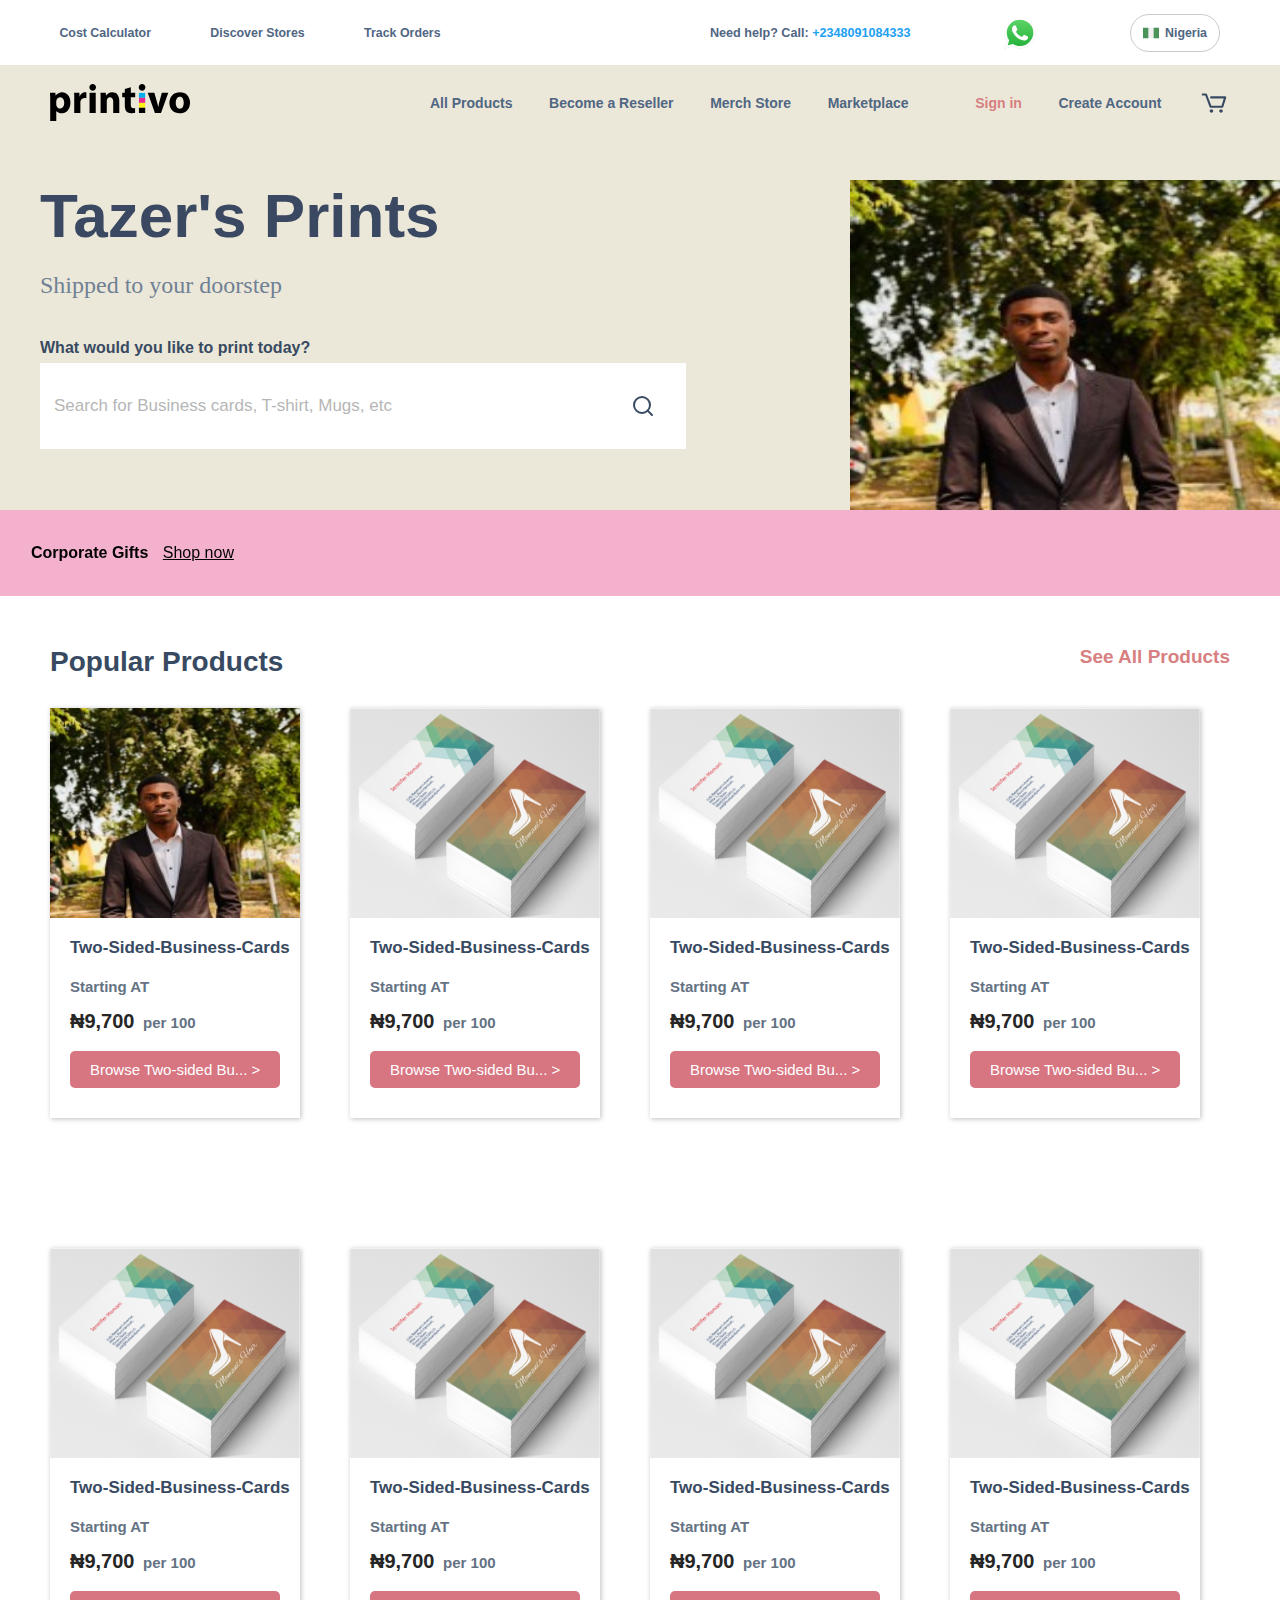
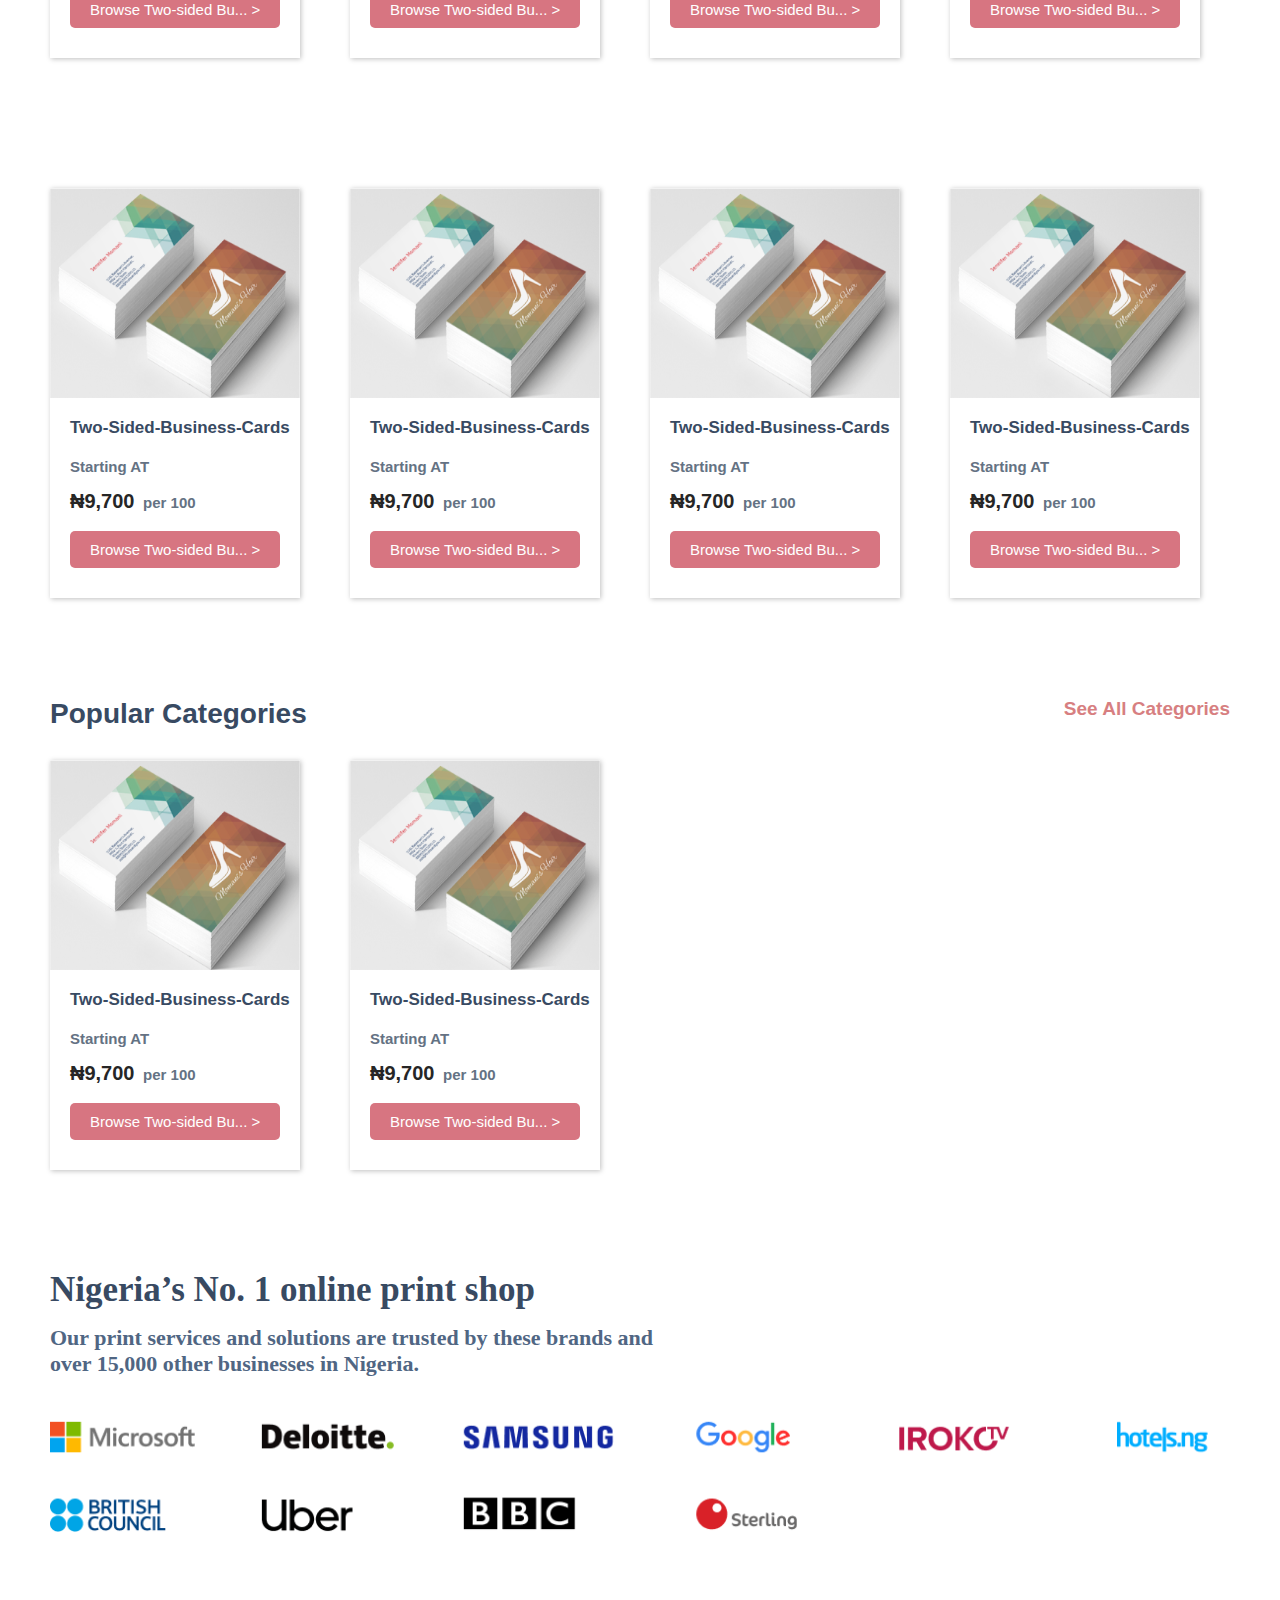
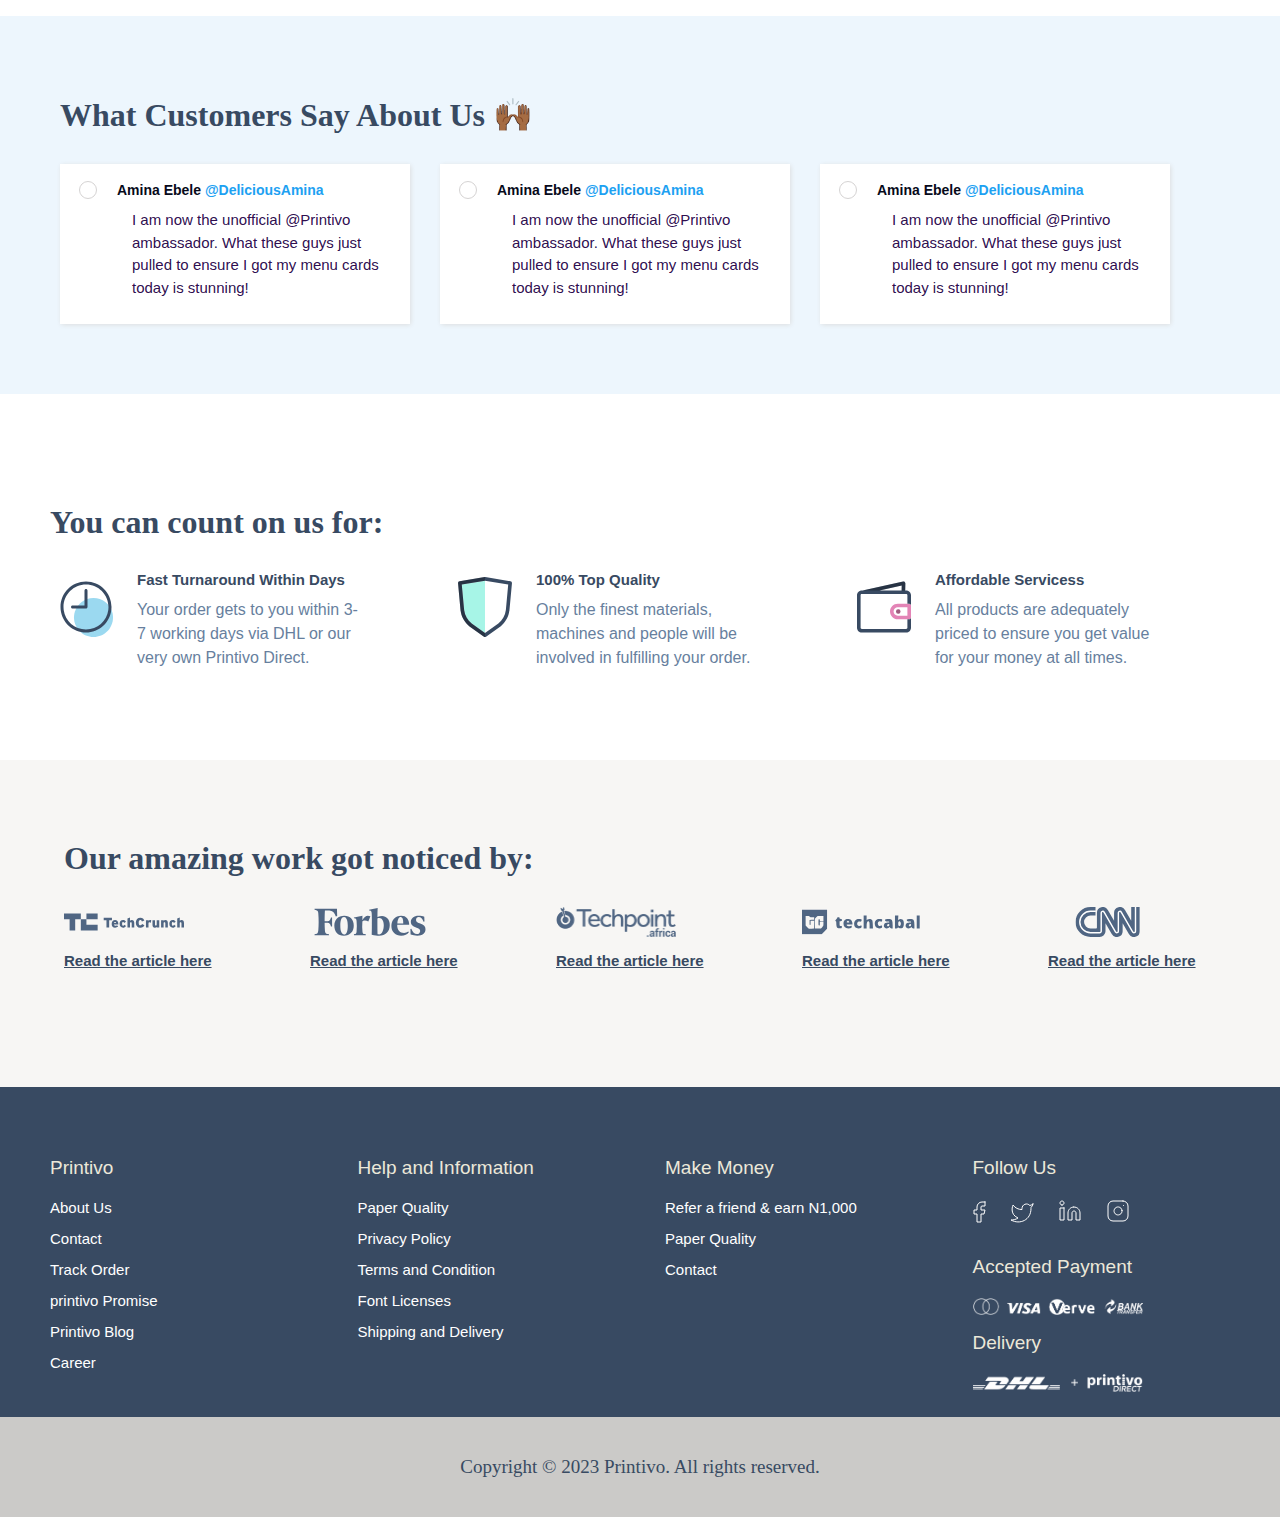
==== commit 3d8d1b4a: "Update index.html" ====
--- a/index.html
+++ b/index.html
@@ -83,7 +83,7 @@
     
     <div class="main-2">
         <div class="image-div">
-            <img src="images/two-sided-business-cards.png" alt="">
+            <img src="images/Awosika-Ayomide.jpg" alt="">
         </div>
         <div class="details-div">
             <h2>Two-Sided-Business-Cards</h2 >
